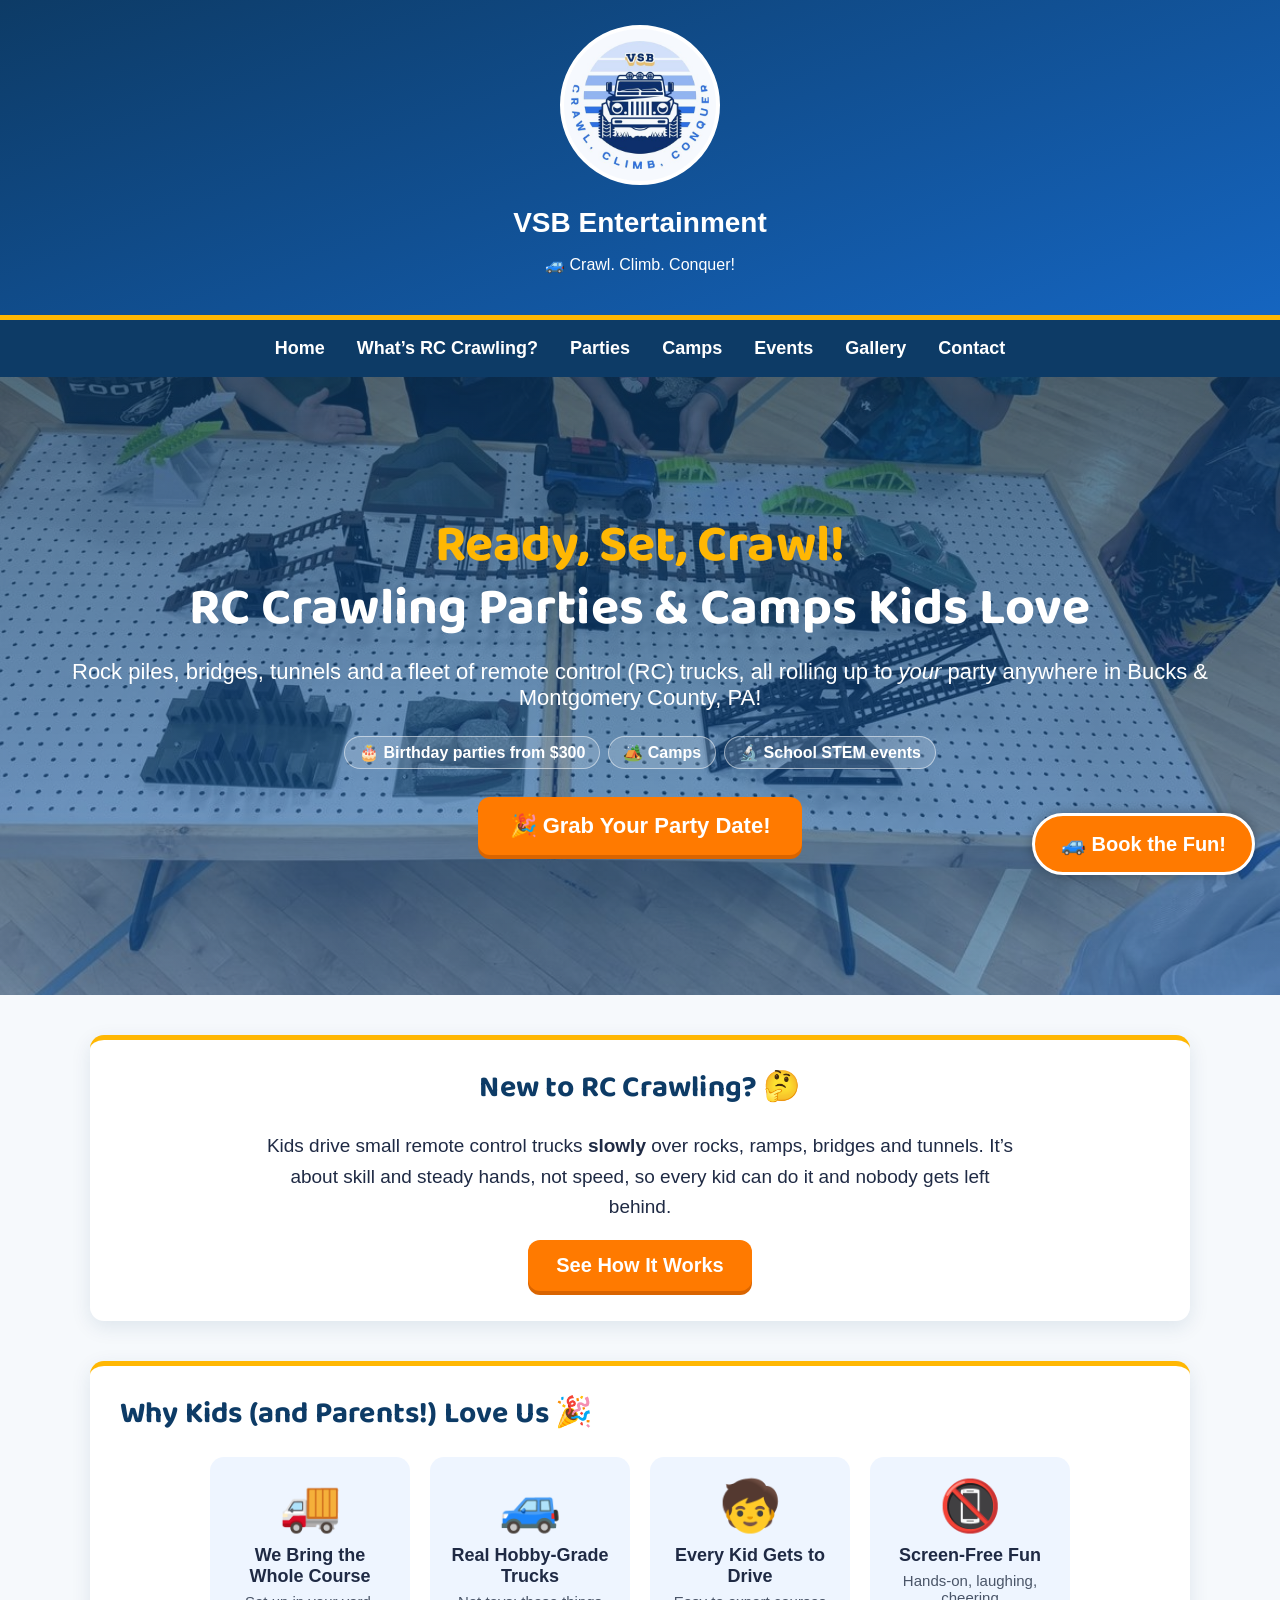
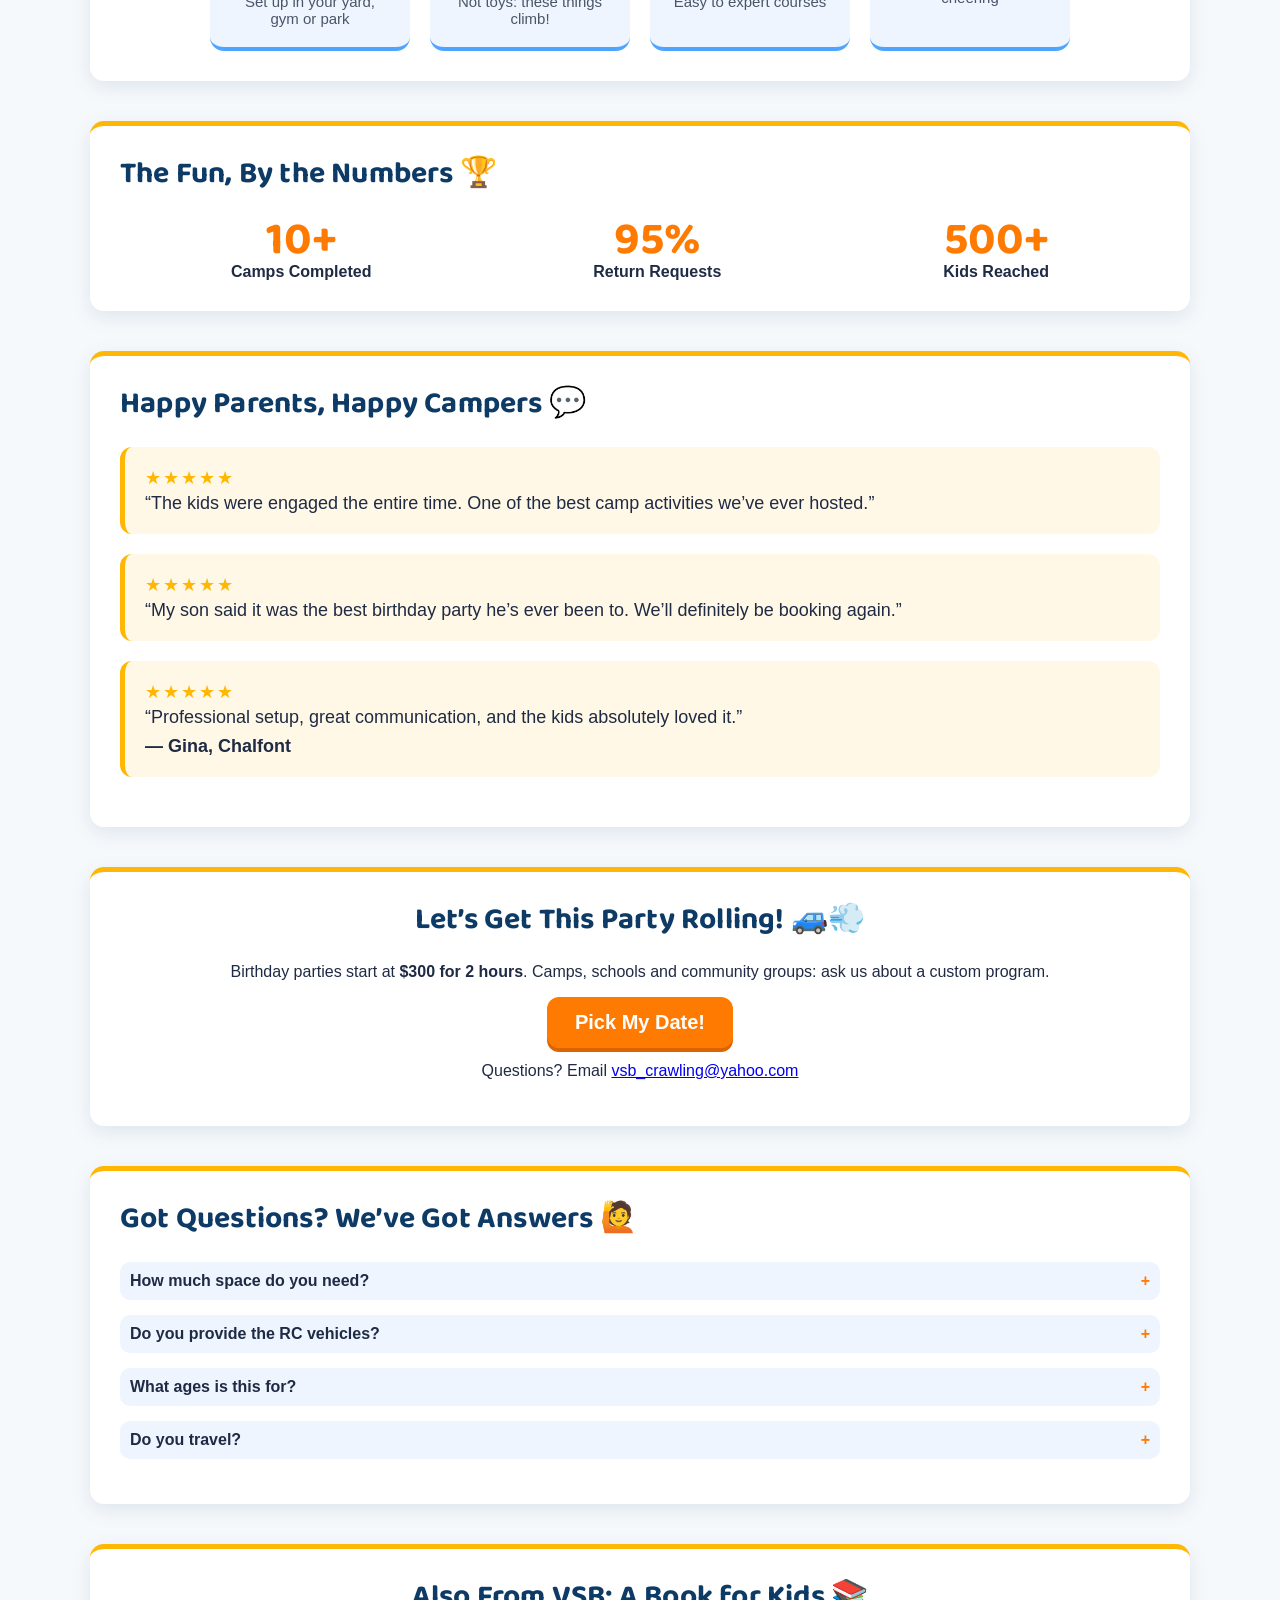
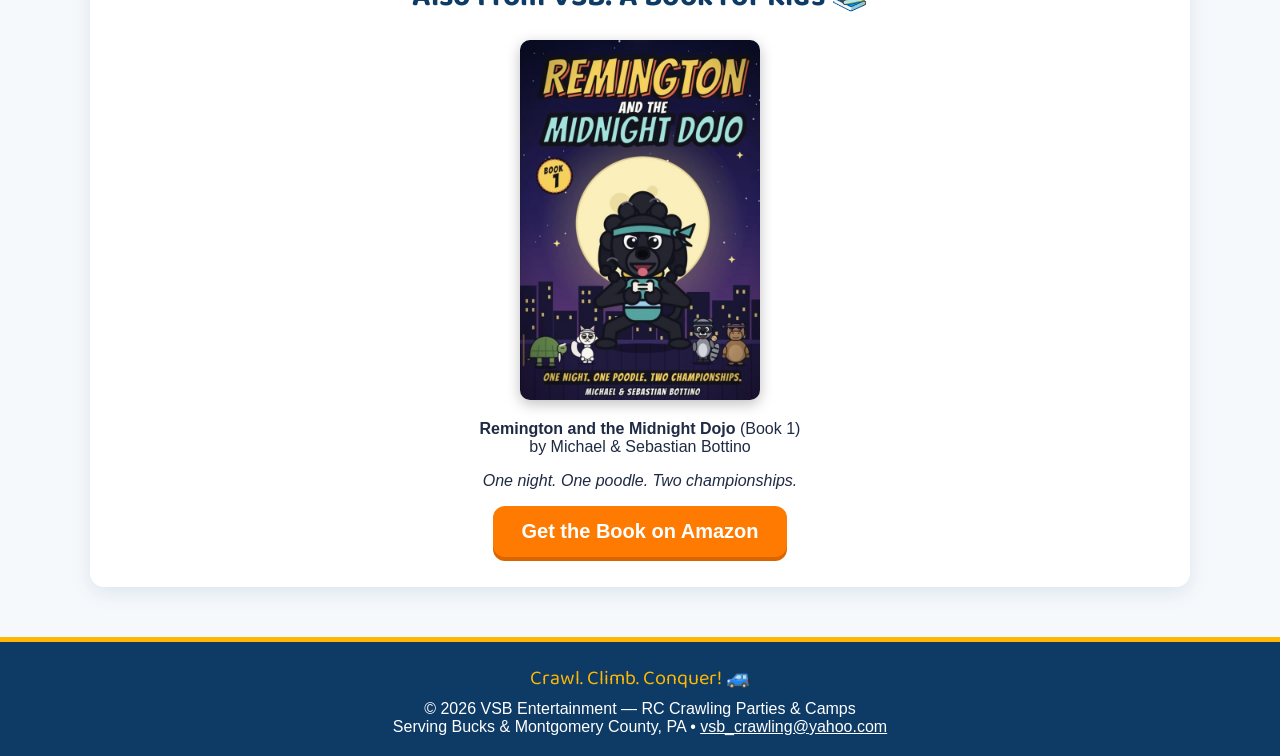
==== index.html @ df5d5953 "Add a "What is RC crawling?" page for parents New explainer page linked from every page's menu and f" ====
<!DOCTYPE html>
<html lang="en">
<head>
  <meta charset="UTF-8" />
  <meta name="viewport" content="width=device-width, initial-scale=1.0" />
  <title>RC Crawling Birthday Parties & Camps in Bucks County, PA | VSB Entertainment</title>
  <meta name="description" content="Mobile remote control (RC) crawling birthday parties, summer camp programs and school STEM events in Bucks & Montgomery County, PA. We bring the trucks and obstacle courses. Parties from $300." />
  <link rel="canonical" href="https://vsbcrawling.github.io/" />
  <link rel="icon" href="logo-192.png" />
  <meta property="og:type" content="website" />
  <meta property="og:site_name" content="VSB Entertainment" />
  <meta property="og:title" content="RC Crawling Birthday Parties & Camps in Bucks County, PA | VSB Entertainment" />
  <meta property="og:description" content="Mobile remote control (RC) crawling birthday parties, summer camp programs and school STEM events in Bucks & Montgomery County, PA. We bring the trucks and obstacle courses. Parties from $300." />
  <meta property="og:url" content="https://vsbcrawling.github.io/" />
  <meta property="og:image" content="https://vsbcrawling.github.io/og-image.jpg" />
  <meta name="twitter:card" content="summary_large_image" />

  <style>
    :root {
      --dark-blue: #0a2a43;
      --mid-blue: #0f4c75;
      --light-blue: #3282b8;
      --sand: #d9c29c;
      --white: #f5f5f5;
      --grit: #222;
    }

    body {
      margin: 0;
      font-family: Arial, sans-serif;
      background: var(--white);
      color: var(--grit);
      scroll-behavior: smooth;
    }

    header {
      text-align: center;
      padding: 25px;
      background: var(--dark-blue);
      color: white;
      border-bottom: 6px solid var(--light-blue);
      animation: fadeIn 1.2s ease;
    }

    header img {
      width: 200px;
      margin-bottom: 10px;
    }

    nav {
      background: var(--mid-blue);
      padding: 12px;
      text-align: center;
      border-bottom: 4px solid var(--sand);
    }

    nav a {
      color: white;
      margin: 0 18px;
      text-decoration: none;
      font-weight: bold;
      font-size: 18px;
      transition: 0.3s;
    }

    nav a:hover {
      color: var(--sand);
    }

    /* HERO */
    .hero {
      background: linear-gradient(rgba(10,42,67,0.78), rgba(10,42,67,0.78)), url("og-image.jpg") center / cover no-repeat, #0a2a43;
      padding: 140px 20px;
      text-align: center;
      color: white;
      animation: fadeInUp 1.2s ease;
    }

    .hero h1 {
      font-size: 48px;
      margin-bottom: 10px;
    }

    .hero p {
      font-size: 22px;
      margin-bottom: 25px;
    }

    .hero a {
      background: var(--light-blue);
      padding: 16px 32px;
      color: white;
      font-size: 22px;
      font-weight: bold;
      border-radius: 10px;
      text-decoration: none;
      border: 3px solid var(--mid-blue);
      transition: 0.2s;
    }

    .hero a:hover {
      background: var(--mid-blue);
      transform: scale(1.05);
    }

    /* SECTION */
    .section {
      max-width: 1100px;
      margin: 40px auto;
      background: white;
      padding: 30px;
      border-radius: 8px;
      box-shadow: 0 0 10px rgba(0,0,0,0.15);
      border-left: 6px solid var(--light-blue);
      animation: fadeIn 1s ease;
    }

    .section h2 {
      margin-top: 0;
      color: var(--mid-blue);
    }

    /* ICON FEATURES */
    .features {
      display: flex;
      gap: 20px;
      flex-wrap: wrap;
      justify-content: center;
      text-align: center;
    }

    .feature-box {
      width: 200px;
      padding: 20px;
      background: #f0f8ff;
      border-radius: 10px;
      border: 2px solid var(--light-blue);
      animation: fadeInUp 1s ease;
      font-size: 18px;
    }

    .feature-box span {
      font-size: 50px;
      display: block;
      margin-bottom: 10px;
    }

    /* STATS */
    .stats {
      display: flex;
      justify-content: space-around;
      text-align: center;
      margin-top: 20px;
    }

    .stat {
      font-size: 32px;
      font-weight: bold;
      color: var(--mid-blue);
    }

    .stat-label {
      font-size: 16px;
      color: var(--grit);
    }

    /* TESTIMONIALS */
    .testimonial {
      background: #f0f8ff;
      padding: 20px;
      border-radius: 10px;
      margin-bottom: 20px;
      border-left: 5px solid var(--mid-blue);
      animation: fadeIn 1s ease;
    }

    /* FAQ */
    .faq-item {
      margin-bottom: 15px;
    }

    .faq-question {
      font-weight: bold;
      cursor: pointer;
      padding: 10px;
      background: #e8f4ff;
      border-radius: 6px;
    }

    .faq-answer {
      display: none;
      padding: 10px;
      border-left: 4px solid var(--mid-blue);
      margin-top: 5px;
      background: #f9f9f9;
    }

    /* FLOATING BUTTON */
    .floating-book {
      position: fixed;
      bottom: 25px;
      right: 25px;
      background: var(--light-blue);
      color: white;
      padding: 16px 26px;
      font-size: 20px;
      font-weight: bold;
      border-radius: 50px;
      text-decoration: none;
      box-shadow: 0 0 12px rgba(0,0,0,0.3);
      border: 3px solid var(--mid-blue);
      transition: transform 0.2s, background 0.2s;
      z-index: 9999;
    }

    .floating-book:hover {
      background: var(--mid-blue);
      transform: scale(1.08);
    }

    footer {
      background: var(--dark-blue);
      color: white;
      text-align: center;
      padding: 20px;
      margin-top: 50px;
      border-top: 4px solid var(--light-blue);
    }

    /* ANIMATIONS */
    @keyframes fadeIn {
      from { opacity: 0; }
      to { opacity: 1; }
    }

    @keyframes fadeInUp {
      from { opacity: 0; transform: translateY(30px); }
      to { opacity: 1; transform: translateY(0); }
    }

    /* Mobile + shared fixes */
    *, *::before, *::after { box-sizing: border-box; }
    img { max-width: 100%; height: auto; }
    .cta-btn {
      display: inline-block; background: #ff9900; color: #fff; padding: 14px 28px;
      font-size: 20px; font-weight: bold; border-radius: 10px; text-decoration: none;
    }
    .cta-btn:hover { background: #e68a00; }
    @media (max-width: 600px) {
      header { padding: 14px 12px; }
      header img { width: 110px !important; height: auto; margin-bottom: 4px; }
      header h1 { font-size: 26px; margin: 6px 0; }
      nav { padding: 8px 4px; display: flex; flex-wrap: wrap; justify-content: center; }
      nav a { margin: 4px 10px; font-size: 16px; }
      .hero { padding: 48px 16px !important; }
      .hero h1 { font-size: 32px !important; }
      .hero p { font-size: 18px !important; }
      .section { margin: 20px 12px !important; padding: 20px 16px !important; }
      .stats { flex-wrap: wrap; gap: 16px; }
      .floating-book { bottom: 14px !important; right: 14px !important; padding: 12px 18px !important; font-size: 17px !important; }
      .calendar td { height: 52px !important; padding: 4px !important; font-size: 14px !important; }
      .calendar th { padding: 6px 2px !important; font-size: 13px !important; }
      .banner-cta { font-size: 17px !important; padding: 14px 12px !important; }
      .vsb-announcement { margin: 20px 12px !important; padding: 20px 14px !important; }
      .vsb-announcement h2 { font-size: 1.5rem !important; }
      .vsb-announcement p { font-size: 1.05rem !important; }
      .booking-container { margin: 12px !important; padding: 18px !important; }
    }
    @media (prefers-reduced-motion: reduce) {
      * { animation: none !important; transition: none !important; }
    }
  </style>
  <link rel="preconnect" href="https://fonts.googleapis.com" />
  <link rel="preconnect" href="https://fonts.gstatic.com" crossorigin />
  <link rel="stylesheet" href="https://fonts.googleapis.com/css2?family=Baloo+2:wght@700;800&display=swap" />
  <link rel="stylesheet" href="fun.css" />
</head>

<body>

<header>
  <img src="logo.jpg" width="200" height="185" alt="VSB Entertainment Logo">
  <p style="font-size:28px;font-weight:bold;margin:8px 0;">VSB Entertainment</p>
  <p>🚙 Crawl. Climb. Conquer!</p>
</header>

<nav>
  <a href="index.html">Home</a>
  <a href="what-is-rc-crawling.html">What’s RC Crawling?</a>
  <a href="parties.html">Parties</a>
  <a href="camps.html">Camps</a>
  <a href="events.html">Events</a>
  <a href="gallery.html">Gallery</a>
  <a href="contact.html">Contact</a>
</nav>

<!-- HERO -->
<div class="hero">
  <h1><span class="pop">Ready, Set, Crawl!</span><br>RC Crawling Parties &amp; Camps Kids Love</h1>
  <p>Rock piles, bridges, tunnels and a fleet of remote control (RC) trucks, all rolling up to <em>your</em> party anywhere in Bucks &amp; Montgomery County, PA!</p>
  <ul class="tags">
    <li>🎂 Birthday parties from $300</li>
    <li>🏕️ Camps</li>
    <li>🔬 School STEM events</li>
  </ul>
  <a href="booking.html">🎉 Grab Your Party Date!</a>
</div>

<!-- NEW TO RC CRAWLING -->
<div class="section" style="text-align:center;">
  <h2>New to RC Crawling? 🤔</h2>
  <p style="font-size:19px;line-height:1.6;max-width:760px;margin:0 auto 18px;">
    Kids drive small remote control trucks <strong>slowly</strong> over rocks, ramps, bridges and tunnels.
    It’s about skill and steady hands, not speed, so every kid can do it and nobody gets left behind.
  </p>
  <a class="cta-btn" href="what-is-rc-crawling.html">See How It Works</a>
</div>

<!-- FEATURES -->
<div class="section">
  <h2>Why Kids (and Parents!) Love Us 🎉</h2>

  <div class="features">
    <div class="feature-box">
      <span>🚚</span>
      We Bring the Whole Course
      <small>Set up in your yard, gym or park</small>
    </div>
    <div class="feature-box">
      <span>🚙</span>
      Real Hobby-Grade Trucks
      <small>Not toys: these things climb!</small>
    </div>
    <div class="feature-box">
      <span>🧒</span>
      Every Kid Gets to Drive
      <small>Easy to expert courses</small>
    </div>
    <div class="feature-box">
      <span>📵</span>
      Screen-Free Fun
      <small>Hands-on, laughing, cheering</small>
    </div>
  </div>
</div>

<!-- STATS -->
<div class="section">
  <h2>The Fun, By the Numbers 🏆</h2>

  <div class="stats">
    <div>
      <div class="stat">10+</div>
      <div class="stat-label">Camps Completed</div>
    </div>
    <div>
      <div class="stat">95%</div>
      <div class="stat-label">Return Requests</div>
    </div>
    <div>
      <div class="stat">500+</div>
      <div class="stat-label">Kids Reached</div>
    </div>
  </div>
</div>

<!-- TESTIMONIALS -->
<div class="section">
  <h2>Happy Parents, Happy Campers 💬</h2>

  <div class="testimonial">
    “The kids were engaged the entire time. One of the best camp activities we’ve ever hosted.”
  </div>

  <div class="testimonial">
    “My son said it was the best birthday party he’s ever been to. We’ll definitely be booking again.”
  </div>

  <div class="testimonial">
    “Professional setup, great communication, and the kids absolutely loved it.”
    <div style="margin-top:8px;font-weight:bold;">— Gina, Chalfont</div>
  </div>
</div>

<div class="section" style="text-align:center;">
  <h2>Let’s Get This Party Rolling! 🚙💨</h2>
  <p>Birthday parties start at <strong>$300 for 2 hours</strong>. Camps, schools and community groups: ask us about a custom program.</p>
  <a class="cta-btn" href="booking.html">Pick My Date!</a>
  <p style="margin-top:14px;">Questions? Email <a href="mailto:vsb_crawling@yahoo.com">vsb_crawling@yahoo.com</a></p>
</div>

<!-- FAQ -->
<div class="section">
  <h2>Got Questions? We’ve Got Answers 🙋</h2>

  <div class="faq-item">
    <div class="faq-question">How much space do you need?</div>
    <div class="faq-answer">A driveway, gym, field, or open indoor space works great.</div>
  </div>

  <div class="faq-item">
    <div class="faq-question">Do you provide the RC vehicles?</div>
    <div class="faq-answer">Yes — we bring multiple high-quality RC crawlers for all skill levels.</div>
  </div>

  <div class="faq-item">
    <div class="faq-question">What ages is this for?</div>
    <div class="faq-answer">Most events are perfect for ages 6–14, but all ages can enjoy.</div>
  </div>

  <div class="faq-item">
    <div class="faq-question">Do you travel?</div>
    <div class="faq-answer">Yes — we serve Bucks & Montgomery County and surrounding areas.</div>
  </div>
</div>

<!-- BOOK -->
<div class="section" style="text-align:center;">
  <h2>Also From VSB: A Book for Kids 📚</h2>
  <a href="https://a.co/d/0ehJCFwD" target="_blank" rel="noopener">
    <img src="remington-book-cover.jpg" alt="Cover of Remington and the Midnight Dojo, Book 1, by Michael and Sebastian Bottino" width="600" height="900" loading="lazy" style="width:100%;max-width:240px;height:auto;border-radius:10px;box-shadow:0 4px 14px rgba(0,0,0,0.25);">
  </a>
  <p><strong>Remington and the Midnight Dojo</strong> (Book 1)<br>
  by Michael &amp; Sebastian Bottino</p>
  <p><em>One night. One poodle. Two championships.</em></p>
  <a class="cta-btn" href="https://a.co/d/0ehJCFwD" target="_blank" rel="noopener">Get the Book on Amazon</a>
</div>

<!-- FLOATING BUTTON -->
<a class="floating-book" href="booking.html">🚙 Book the Fun!</a>

<footer>
  <span class="tagline">Crawl. Climb. Conquer! 🚙</span>
  © 2026 VSB Entertainment — RC Crawling Parties &amp; Camps<br>
  Serving Bucks &amp; Montgomery County, PA • <a href="mailto:vsb_crawling@yahoo.com" style="color:white;">vsb_crawling@yahoo.com</a>
</footer>

<script>
  // FAQ toggle
  document.querySelectorAll('.faq-question').forEach(q => {
    q.addEventListener('click', () => {
      const answer = q.nextElementSibling;
      answer.style.display = answer.style.display === 'block' ? 'none' : 'block';
    });
  });
</script>
<script type="application/ld+json">
{
  "@context": "https://schema.org",
  "@type": "LocalBusiness",
  "name": "VSB Entertainment",
  "alternateName": "VSB RC Crawling",
  "description": "Mobile RC crawling birthday parties, summer camp programs, and school STEM events.",
  "url": "https://vsbcrawling.github.io/",
  "logo": "https://vsbcrawling.github.io/logo.jpg",
  "image": "https://vsbcrawling.github.io/og-image.jpg",
  "email": "vsb_crawling@yahoo.com",
  "priceRange": "$300+",
  "address": { "@type": "PostalAddress", "addressRegion": "PA", "addressCountry": "US" },
  "areaServed": [
    { "@type": "AdministrativeArea", "name": "Bucks County, PA" },
    { "@type": "AdministrativeArea", "name": "Montgomery County, PA" }
  ],
  "sameAs": ["https://www.facebook.com/profile.php?id=61555052742708"]
}
</script>

<script data-goatcounter="https://vsbcrawling.goatcounter.com/count" async src="//gc.zgo.at/count.js"></script>
</body>
</html>
---- fun.css ----
/* ============================================================
   VSB upbeat theme (toned-down)
   Keeps the logo's blues, adds warm orange/yellow accents.
   Loaded after each page's inline <style>, so it wins ties.
   Pure CSS, no images: keeps pages fast on phones.
   ============================================================ */

:root {
  --dark-blue: #0d3b66;    /* logo navy, slightly brighter */
  --mid-blue: #1565c0;     /* friendly mid blue */
  --light-blue: #4ea5ff;   /* sky accent */
  --sand: #ffb703;         /* warm yellow accent */
  --white: #f6f9fc;
  --grit: #1f2a44;

  --orange: #ff7a00;
  --orange-dark: #d96400;
  --sun: #ffb703;
  --fun-font: "Baloo 2", "Trebuchet MS", Arial, sans-serif;
}

h1, h2, h3 {
  font-family: var(--fun-font);
  line-height: 1.2;
  letter-spacing: .2px;
}

/* ---------- HEADER ---------- */
header {
  background: linear-gradient(160deg, #0d3b66 0%, #1565c0 100%) !important;
  border-bottom: 5px solid var(--sun) !important;
}
header img {
  /* Show the whole logo inside the white circle (the old "cover" crop
     clipped the "Crawl, Climb, Conquer" ring text). */
  box-sizing: border-box;
  border-radius: 50%;
  border: 4px solid #fff;
  background: #f6f9fe; /* matches the logo's own background */
  object-fit: contain;
  padding: 7px;
  aspect-ratio: 1 / 1;
  width: 160px !important;
  height: auto !important;
}

/* ---------- NAV ---------- */
nav {
  background: #0d3b66 !important;
  border-bottom: 0 !important;
  display: flex; flex-wrap: wrap; justify-content: center; gap: 4px;
}
nav a {
  margin: 0 !important;
  padding: 6px 14px;
  border-radius: 999px;
  transition: background .2s, color .2s !important;
}
nav a:hover, nav a:focus-visible {
  background: var(--sun);
  color: var(--grit) !important;
}

/* ---------- HERO ---------- */
.hero {
  background:
    linear-gradient(rgba(13,59,102,.70), rgba(21,101,192,.55)),
    url("og-image.jpg") center / cover no-repeat, #0d3b66 !important;
}
.hero h1 { font-size: 52px; line-height: 1.1; margin-top: 0; }
.hero .pop {
  display: inline-block;
  color: var(--sun);
  margin-bottom: 6px;
}
.hero .tags { display: flex; flex-wrap: wrap; gap: 8px; justify-content: center; margin: 0 0 28px; padding: 0; list-style: none; }
.hero .tags li {
  background: rgba(255,255,255,.15);
  border: 1px solid rgba(255,255,255,.5);
  color: #fff; font-weight: bold; font-size: 16px;
  padding: 6px 14px; border-radius: 999px;
}

/* ---------- BUTTONS: warm orange ---------- */
.hero a, .cta-btn, .submit-btn, .box a {
  display: inline-block;
  background: var(--orange) !important;
  color: #fff !important;
  border: 0 !important;
  border-radius: 12px !important;
  font-weight: bold;
  box-shadow: 0 4px 0 var(--orange-dark);
  transition: transform .15s, box-shadow .15s !important;
}
.hero a:hover, .cta-btn:hover, .submit-btn:hover, .box a:hover {
  background: var(--orange) !important;
  transform: translateY(-2px) !important;
  box-shadow: 0 6px 0 var(--orange-dark);
}
.floating-book {
  background: var(--orange) !important;
  border: 3px solid #fff !important;
}
.floating-book:hover { background: var(--orange-dark) !important; }

/* ---------- SECTIONS ---------- */
.section {
  border-left: 0 !important;
  border-top: 5px solid var(--sun);
  border-radius: 14px !important;
  box-shadow: 0 6px 20px rgba(13,59,102,.10) !important;
}
.section h2 { color: var(--dark-blue) !important; font-size: 30px; }
.section h3 { color: var(--mid-blue); }

body > h2 { font-family: var(--fun-font); color: var(--dark-blue) !important; }

/* ---------- FEATURE TILES ---------- */
.feature-box {
  background: #eef5ff !important;
  border: 0 !important;
  border-bottom: 4px solid var(--light-blue) !important;
  border-radius: 14px !important;
  font-weight: bold;
  transition: transform .2s;
}
.feature-box:hover { transform: translateY(-4px); }
.feature-box small { display: block; font-weight: normal; font-size: 15px; margin-top: 6px; color: #4a5568; }

/* ---------- STATS ---------- */
.stat { font-family: var(--fun-font); font-size: 46px !important; line-height: 1; color: var(--orange) !important; }
.stat-label { font-weight: bold; }

/* ---------- TESTIMONIALS ---------- */
.testimonial {
  border-left: 5px solid var(--sun) !important;
  border-radius: 12px !important;
  background: #fff8e6 !important;
  font-size: 18px;
}
.testimonial::before { content: "★★★★★"; display: block; color: var(--sun); font-size: 18px; margin-bottom: 4px; letter-spacing: 2px; }

/* ---------- FAQ ---------- */
.faq-question { background: #eef5ff !important; border-radius: 10px !important; }
.faq-question:hover { background: #dbeafe !important; }
.faq-question::after { content: "+"; float: right; color: var(--orange); font-weight: bold; }
.faq-answer { border-left-color: var(--sun) !important; }

/* ---------- PHOTOS ---------- */
.gallery-grid img, .camp-grid img { border-radius: 12px !important; }

/* ---------- EVENTS BANNERS ---------- */
.banner-cta { background: var(--mid-blue) !important; border-bottom: 0 !important; color: #fff; }
.banner-cta a { color: var(--sun) !important; font-weight: bold; }
.banner-cta + .banner-cta { background: #fff8e6 !important; color: var(--grit) !important; }
.banner-cta + .banner-cta a { color: var(--orange-dark) !important; }

/* ---------- FOOTER ---------- */
footer {
  background: #0d3b66 !important;
  border-top: 5px solid var(--sun) !important;
}
footer .tagline { font-family: var(--fun-font); font-size: 20px; display: block; margin-bottom: 6px; color: var(--sun); }

/* ---------- PHONES ---------- */
@media (max-width: 600px) {
  header img { width: 104px !important; padding: 5px; }
  header h1 { font-size: 28px !important; }
  nav { gap: 2px; padding: 8px 4px !important; }
  nav a { padding: 6px 7px; font-size: 15px !important; }
  .hero h1 { font-size: 34px !important; }
  .hero .tags li { font-size: 14px; }
  .section h2 { font-size: 25px; }
  .stat { font-size: 38px !important; }
  .feature-box { width: calc(50% - 10px) !important; padding: 14px 8px !important; font-size: 16px !important; }
  .feature-box span { font-size: 40px !important; }
}

@media (prefers-reduced-motion: reduce) {
  .feature-box:hover { transform: none !important; }
}
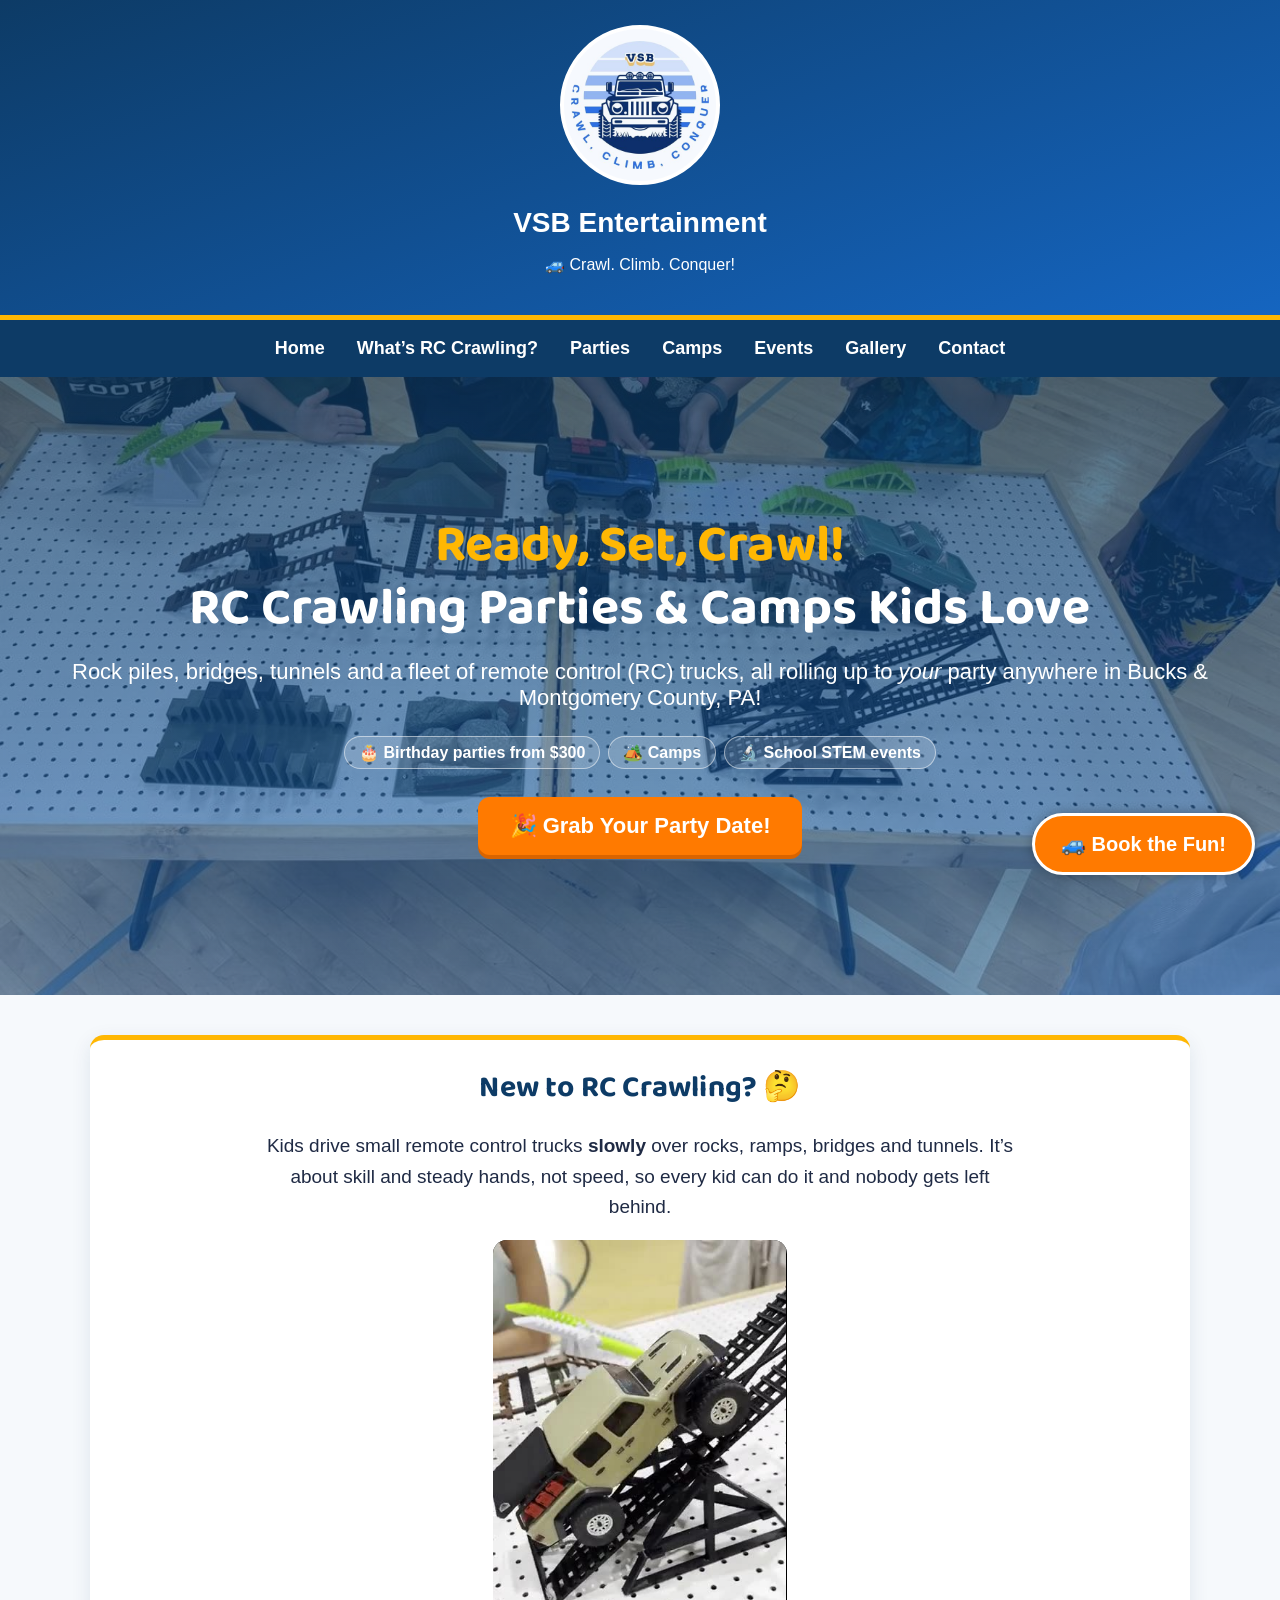
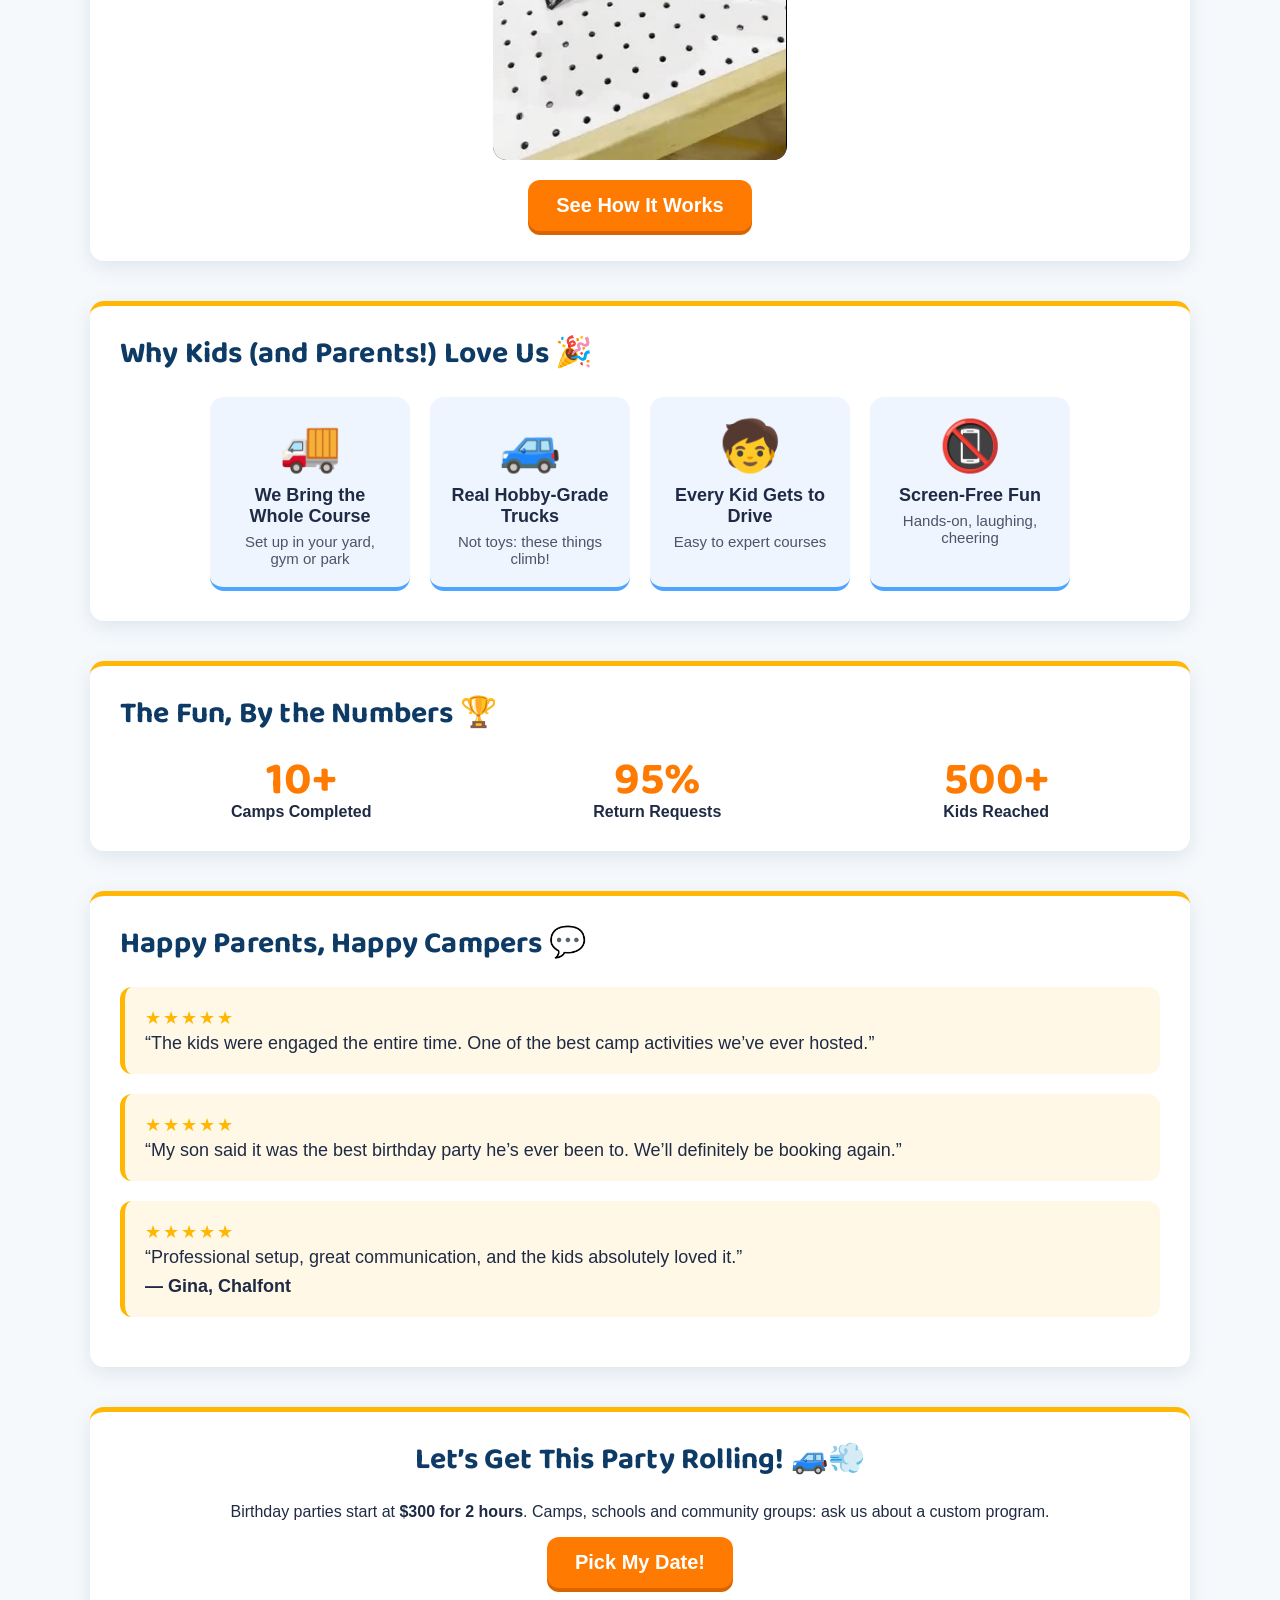
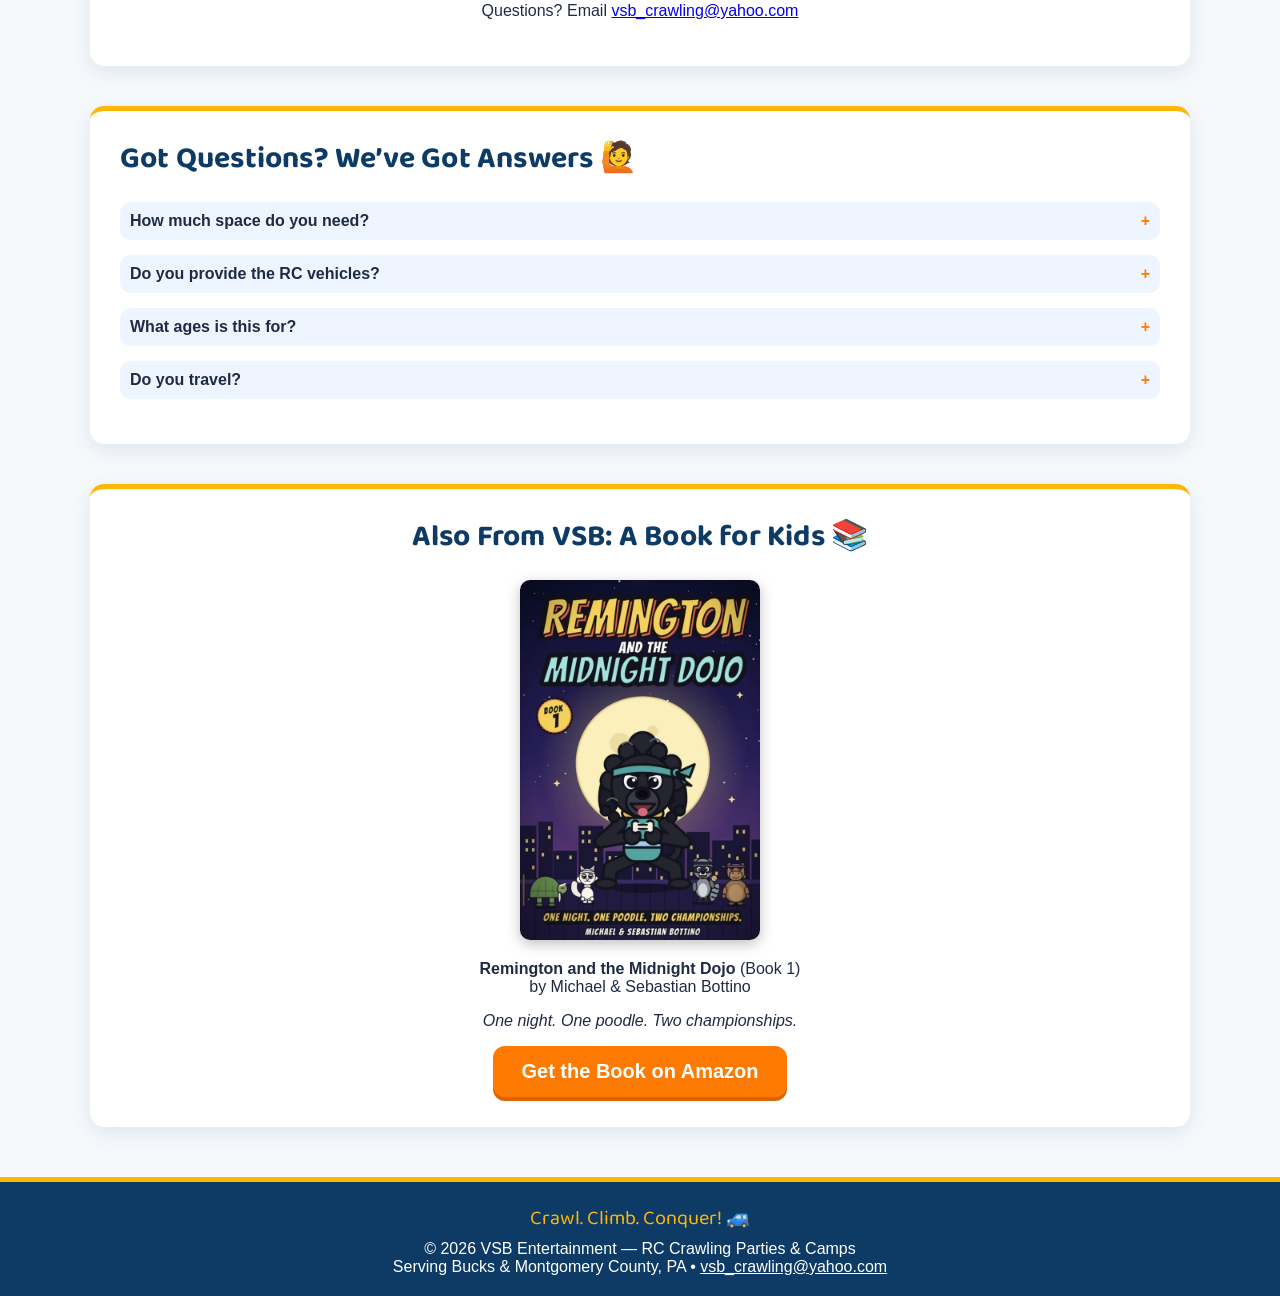
==== commit f66c82c0: "Packages: under-20 groups, timed challenge only; add Mike's event photos and videos with kids' faces" ====
--- a/index.html
+++ b/index.html
@@ -269,6 +269,7 @@
     @media (prefers-reduced-motion: reduce) {
       * { animation: none !important; transition: none !important; }
     }
+    .home-video { display: block; width: auto; max-width: 100%; max-height: 520px; margin: 0 auto 20px; border-radius: 14px; background: #000; }
   </style>
   <link rel="preconnect" href="https://fonts.googleapis.com" />
   <link rel="preconnect" href="https://fonts.gstatic.com" crossorigin />
@@ -313,6 +314,7 @@
     Kids drive small remote control trucks <strong>slowly</strong> over rocks, ramps, bridges and tunnels.
     It’s about skill and steady hands, not speed, so every kid can do it and nobody gets left behind.
   </p>
+  <video class="home-video" src="media/crawler-bridge.mp4" poster="media/crawler-bridge.jpg" autoplay muted loop playsinline preload="metadata" aria-label="RC crawler truck climbing a bridge obstacle"></video>
   <a class="cta-btn" href="what-is-rc-crawling.html">See How It Works</a>
 </div>
 
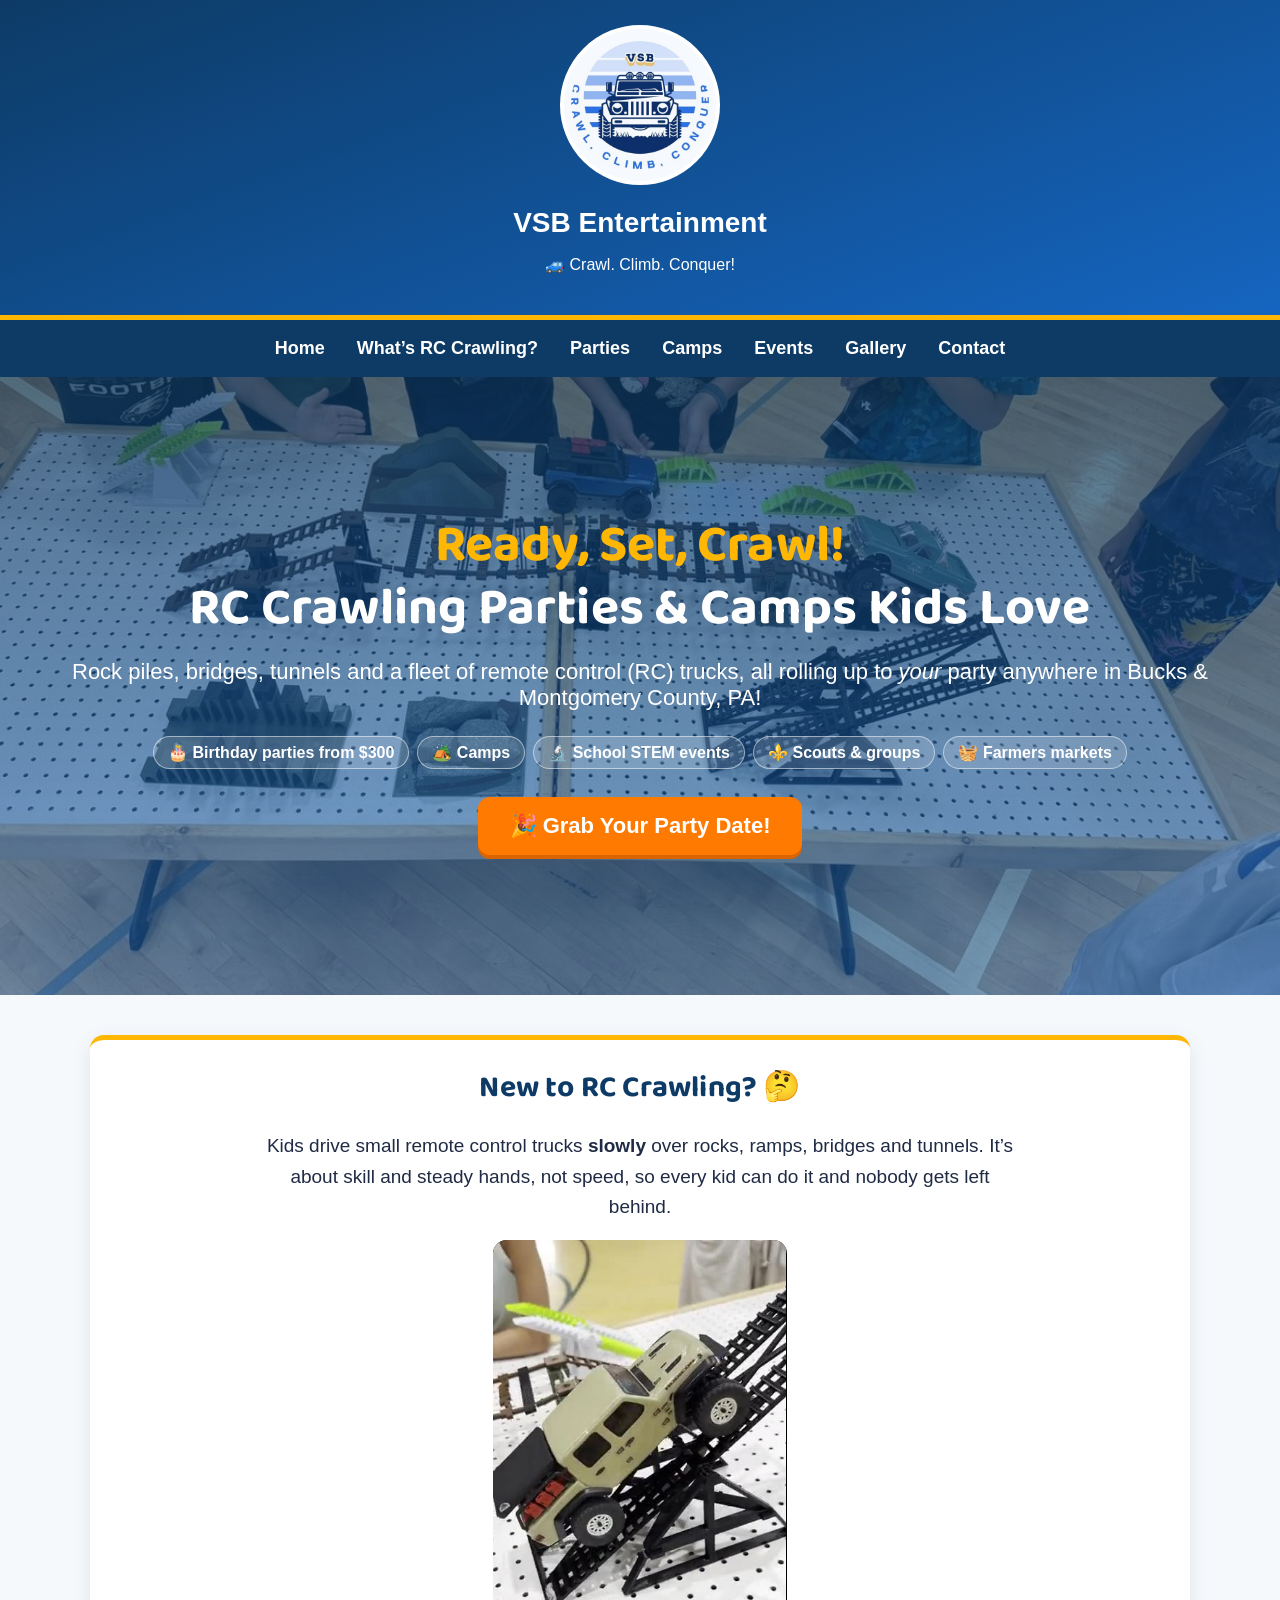
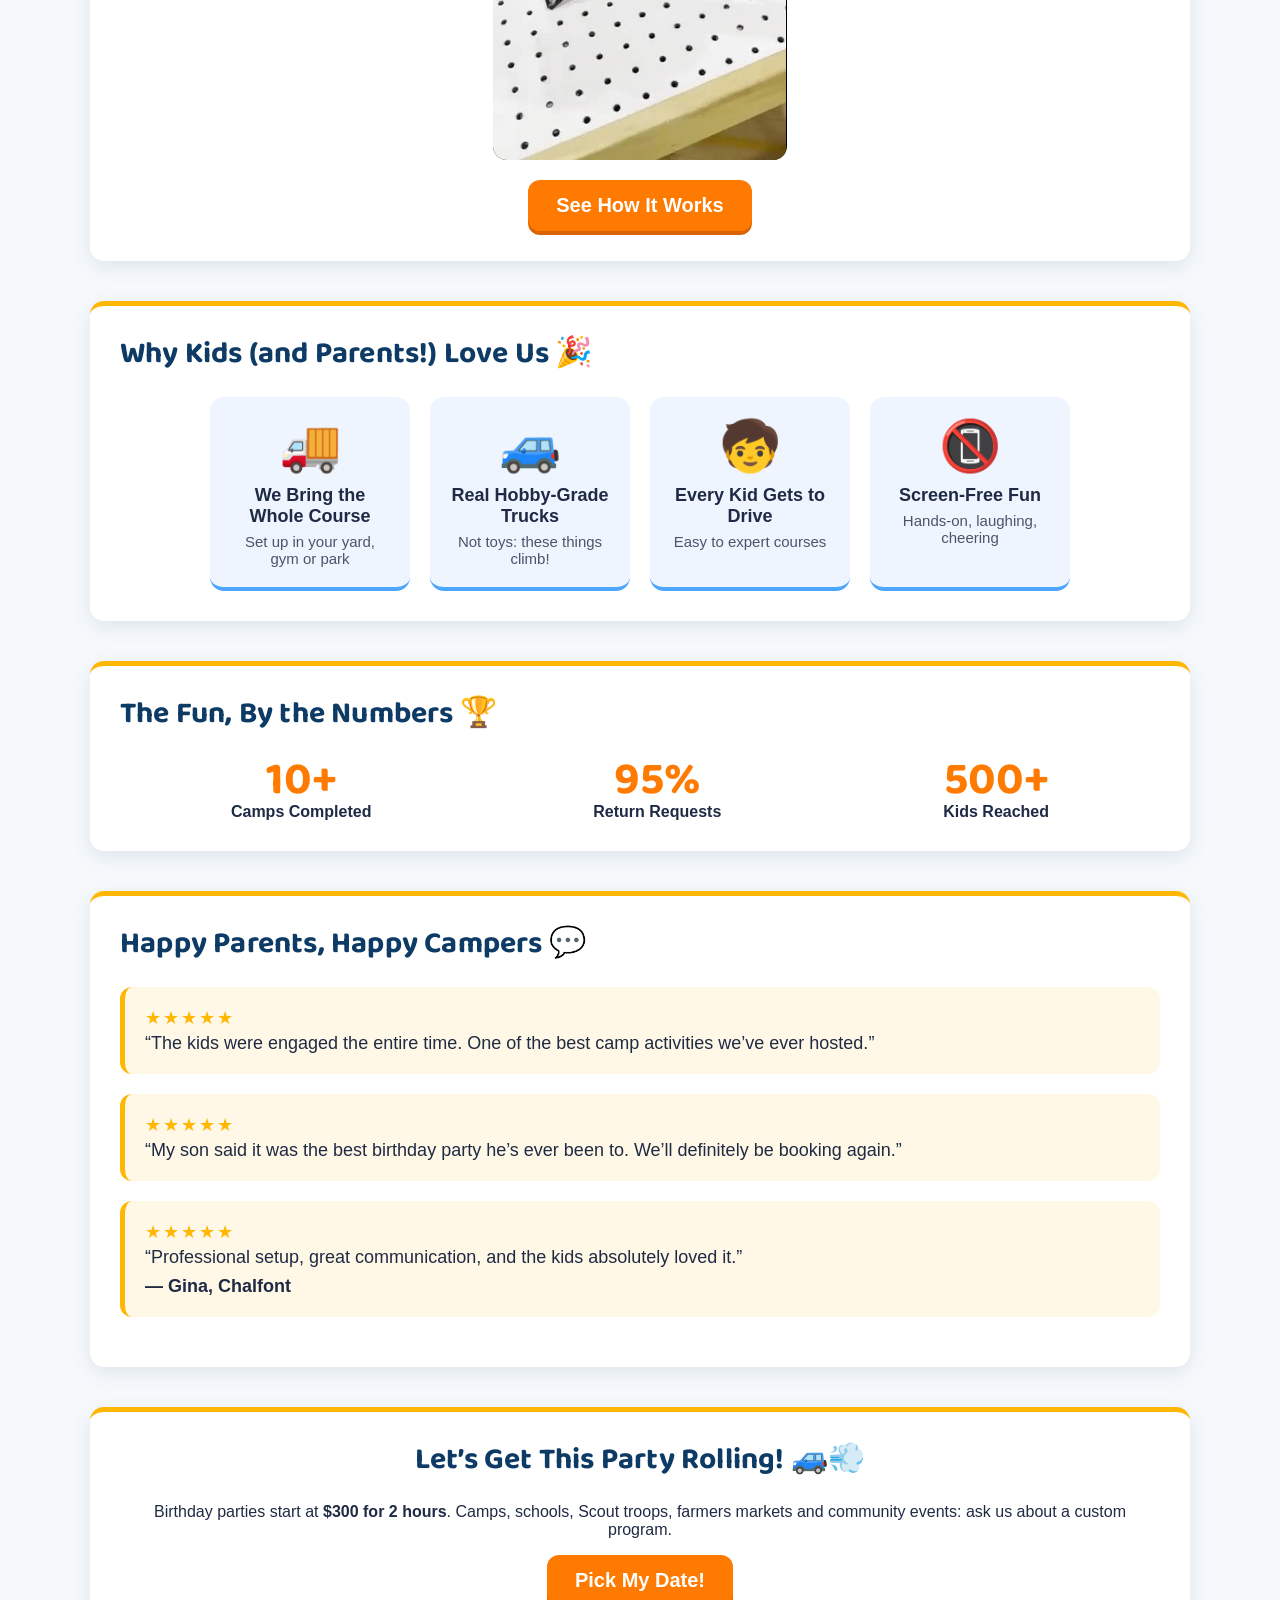
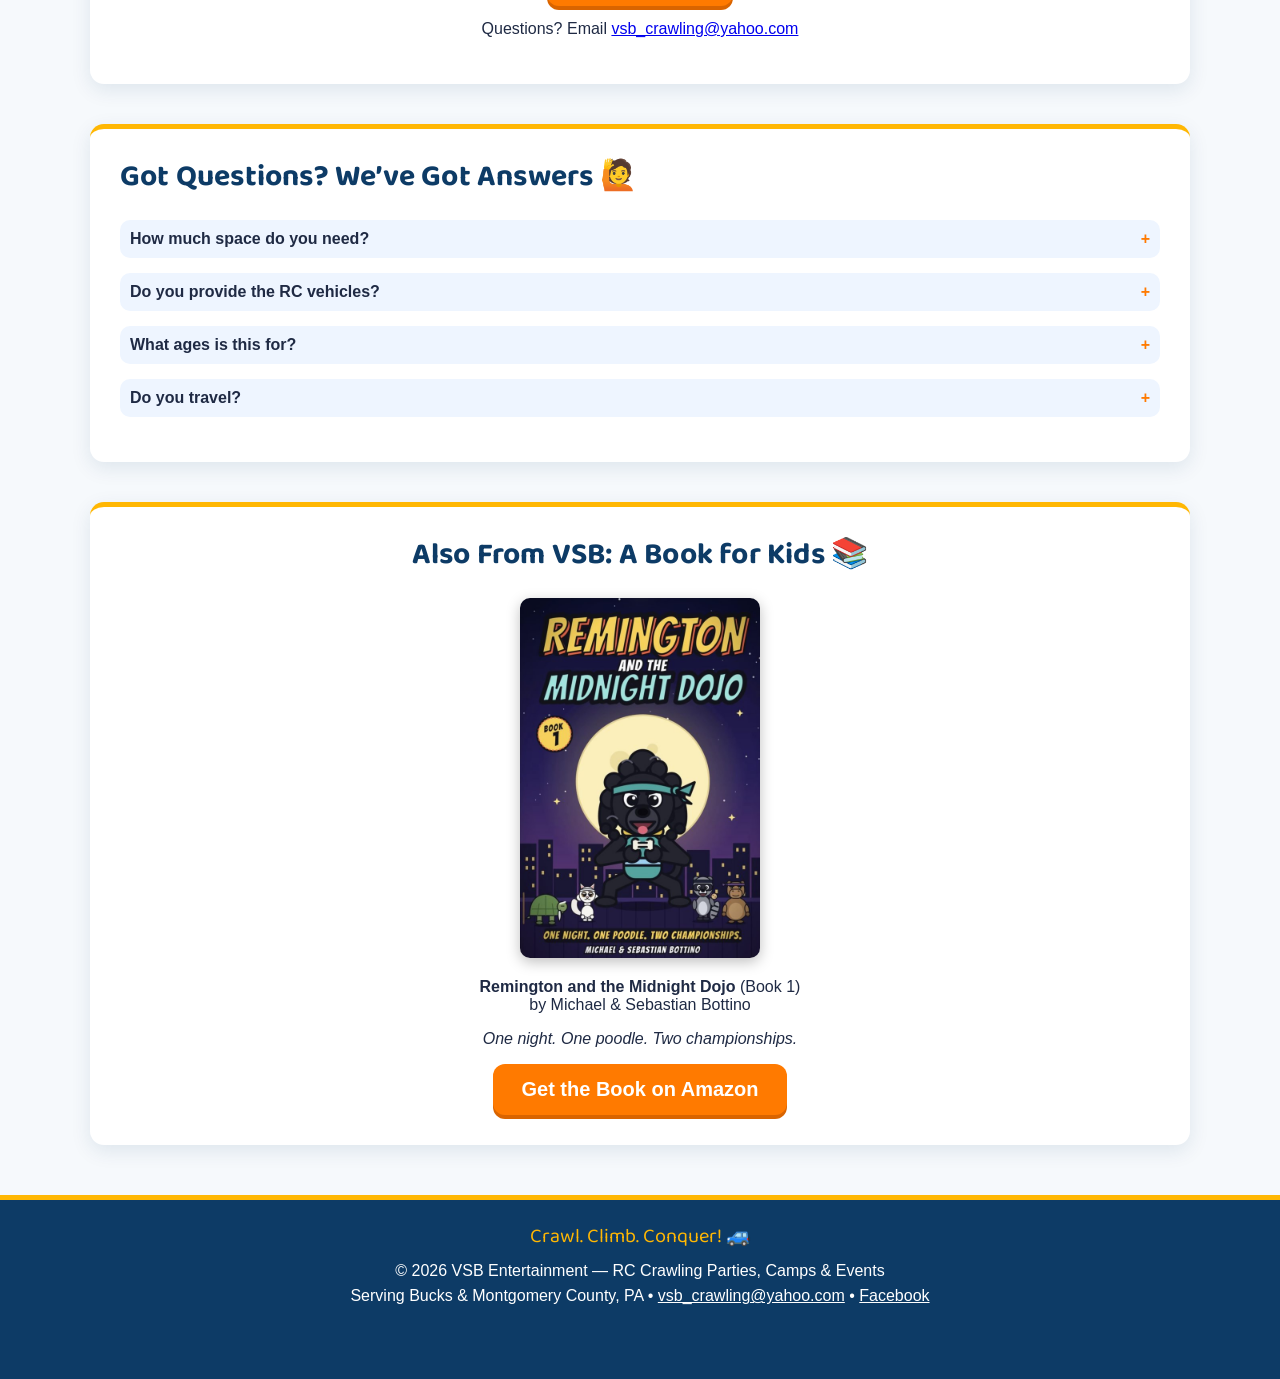
==== commit d7c10323: "Site review fixes: farmers markets, camp booking option, events list, parties layout, footers, phone" ====
--- a/index.html
+++ b/index.html
@@ -303,6 +303,8 @@
     <li>🎂 Birthday parties from $300</li>
     <li>🏕️ Camps</li>
     <li>🔬 School STEM events</li>
+    <li>⚜️ Scouts &amp; groups</li>
+    <li>🧺 Farmers markets</li>
   </ul>
   <a href="booking.html">🎉 Grab Your Party Date!</a>
 </div>
@@ -386,7 +388,7 @@
 
 <div class="section" style="text-align:center;">
   <h2>Let’s Get This Party Rolling! 🚙💨</h2>
-  <p>Birthday parties start at <strong>$300 for 2 hours</strong>. Camps, schools and community groups: ask us about a custom program.</p>
+  <p>Birthday parties start at <strong>$300 for 2 hours</strong>. Camps, schools, Scout troops, farmers markets and community events: ask us about a custom program.</p>
   <a class="cta-btn" href="booking.html">Pick My Date!</a>
   <p style="margin-top:14px;">Questions? Email <a href="mailto:vsb_crawling@yahoo.com">vsb_crawling@yahoo.com</a></p>
 </div>
@@ -430,11 +432,20 @@
 
 <!-- FLOATING BUTTON -->
 <a class="floating-book" href="booking.html">🚙 Book the Fun!</a>
+<script>
+  // Show the floating Book button only after the visitor scrolls past the top of the page (so it never covers the opening text)
+  (function () {
+    var b = document.querySelector(".floating-book");
+    if (!b) return;
+    function upd() { b.classList.toggle("fb-hide", window.scrollY < 250); }
+    upd(); window.addEventListener("scroll", upd, { passive: true });
+  })();
+</script>
 
 <footer>
   <span class="tagline">Crawl. Climb. Conquer! 🚙</span>
-  © 2026 VSB Entertainment — RC Crawling Parties &amp; Camps<br>
-  Serving Bucks &amp; Montgomery County, PA • <a href="mailto:vsb_crawling@yahoo.com" style="color:white;">vsb_crawling@yahoo.com</a>
+  © 2026 VSB Entertainment — RC Crawling Parties, Camps &amp; Events<br>
+  Serving Bucks &amp; Montgomery County, PA • <a href="mailto:vsb_crawling@yahoo.com" style="color:white;">vsb_crawling@yahoo.com</a> • <a href="https://www.facebook.com/share/1KHKme5Yqi/" target="_blank" rel="noopener" style="color:white;">Facebook</a>
 </footer>
 
 <script>
--- a/fun.css
+++ b/fun.css
@@ -102,6 +102,8 @@
   border: 3px solid #fff !important;
 }
 .floating-book:hover { background: var(--orange-dark) !important; }
+.floating-book { transition: opacity .25s, transform .25s; }
+.floating-book.fb-hide { opacity: 0; transform: translateY(20px); pointer-events: none; }
 
 /* ---------- SECTIONS ---------- */
 .section {
@@ -157,6 +159,7 @@
 
 /* ---------- FOOTER ---------- */
 footer {
+  color: #fff; text-align: center; padding: 20px 16px 70px; line-height: 1.6;
   background: #0d3b66 !important;
   border-top: 5px solid var(--sun) !important;
 }
@@ -174,6 +177,8 @@
   .stat { font-size: 38px !important; }
   .feature-box { width: calc(50% - 10px) !important; padding: 14px 8px !important; font-size: 16px !important; }
   .feature-box span { font-size: 40px !important; }
+  /* Smaller floating button so it doesn't cover words on phones */
+  body .floating-book { bottom: 10px !important; right: 10px !important; padding: 8px 14px !important; font-size: 15px !important; border-width: 2px !important; }
 }
 
 @media (prefers-reduced-motion: reduce) {
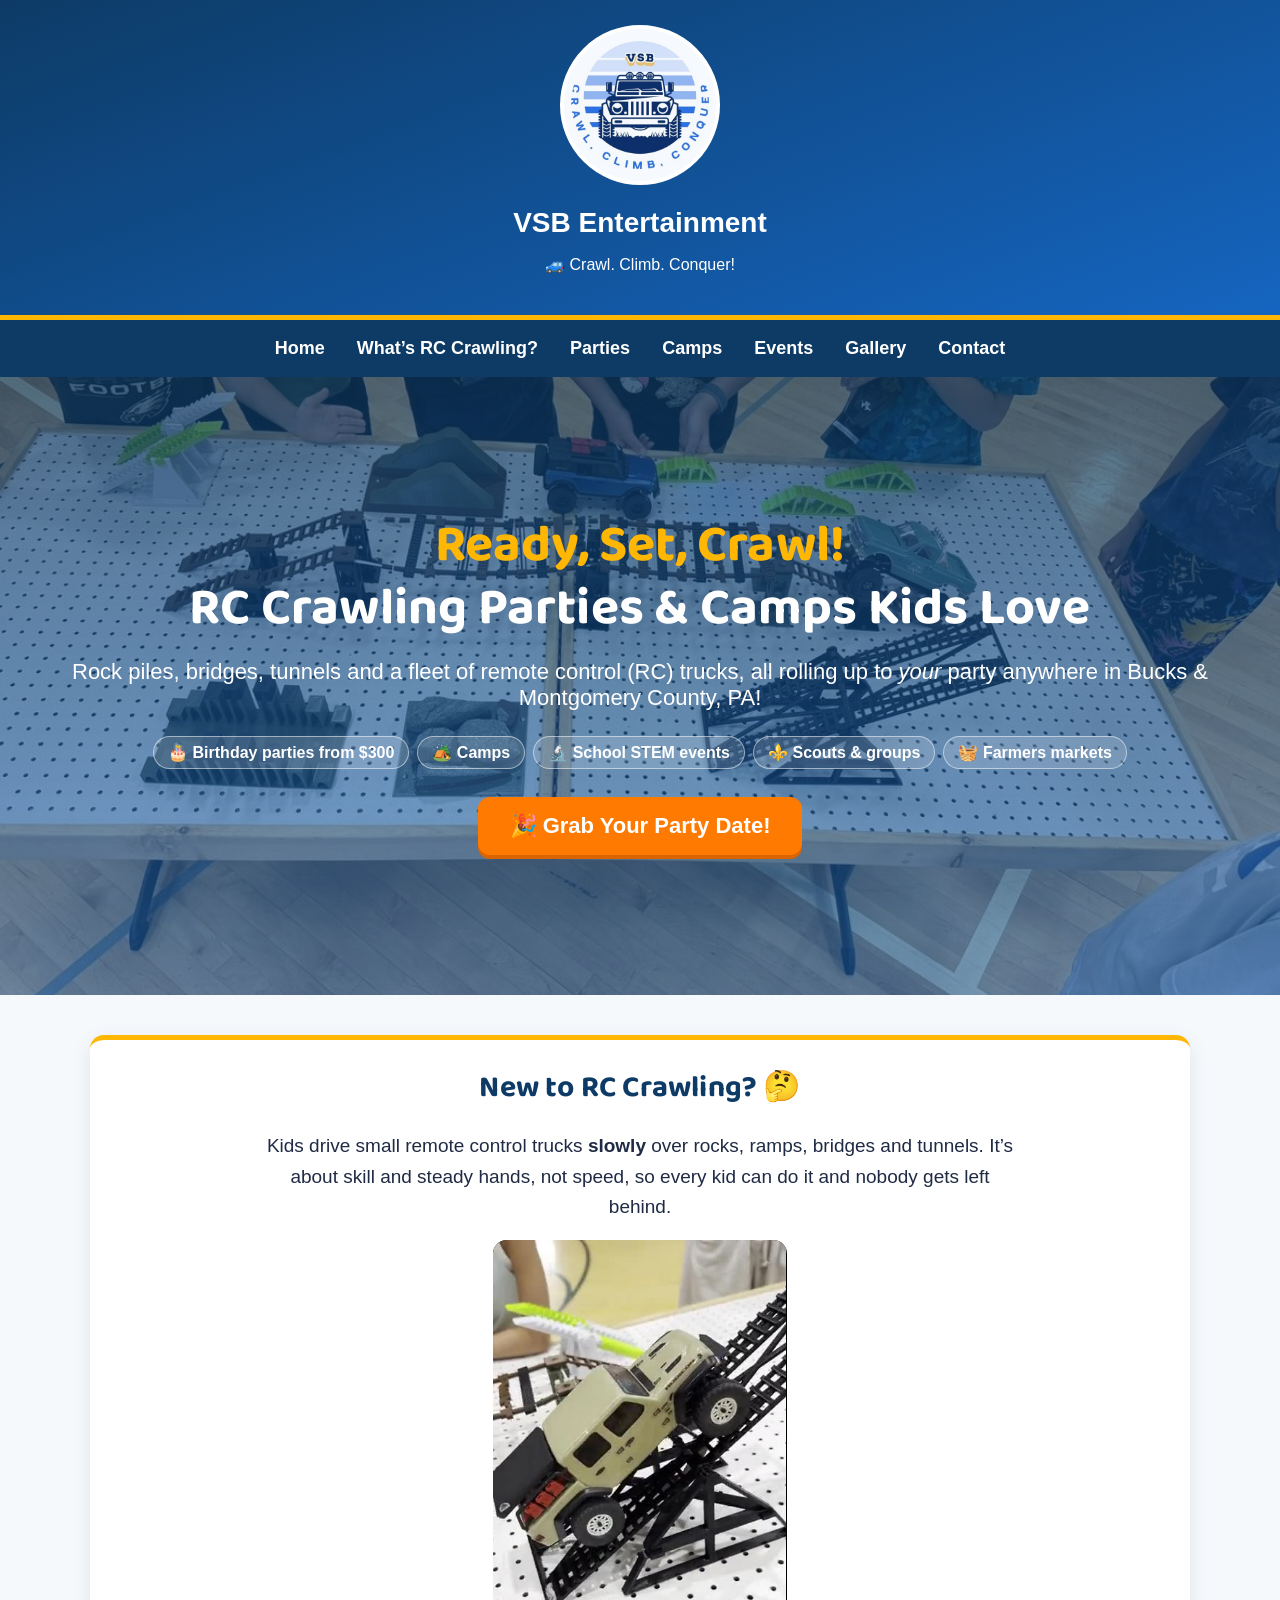
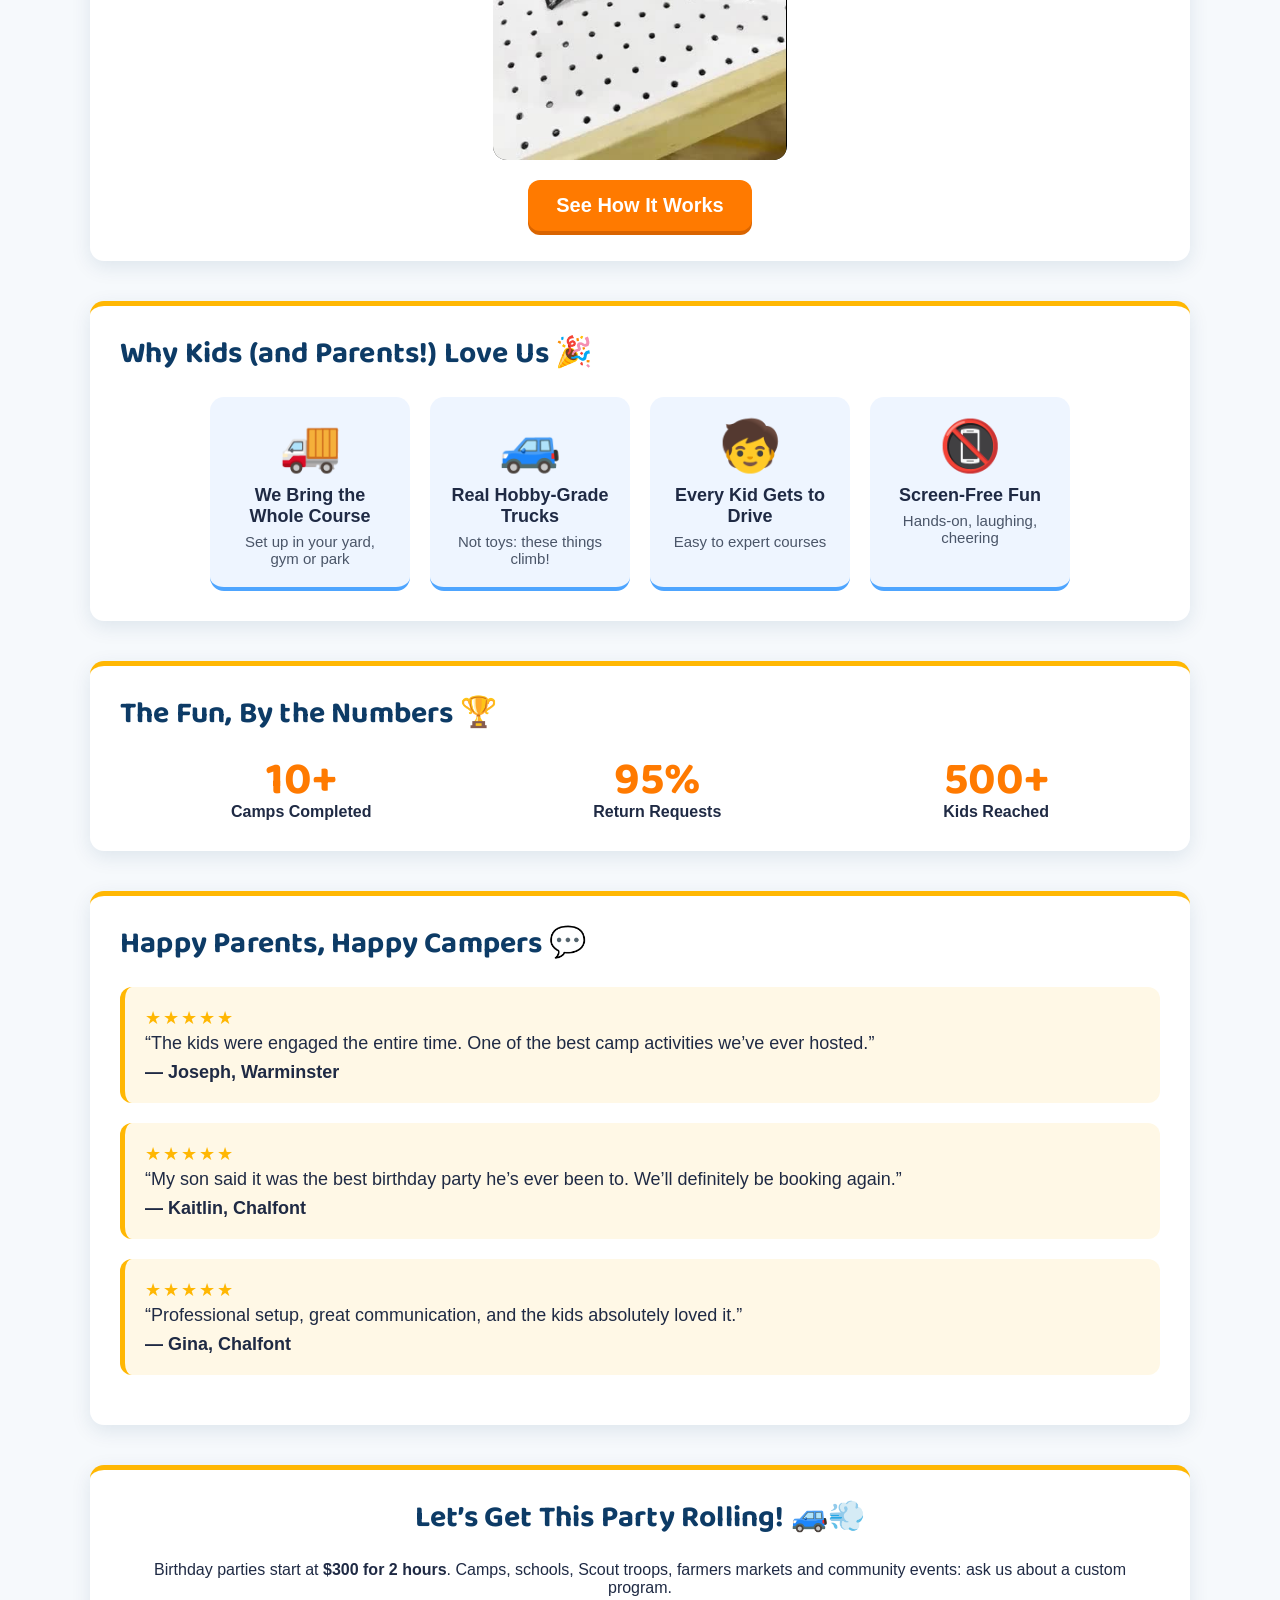
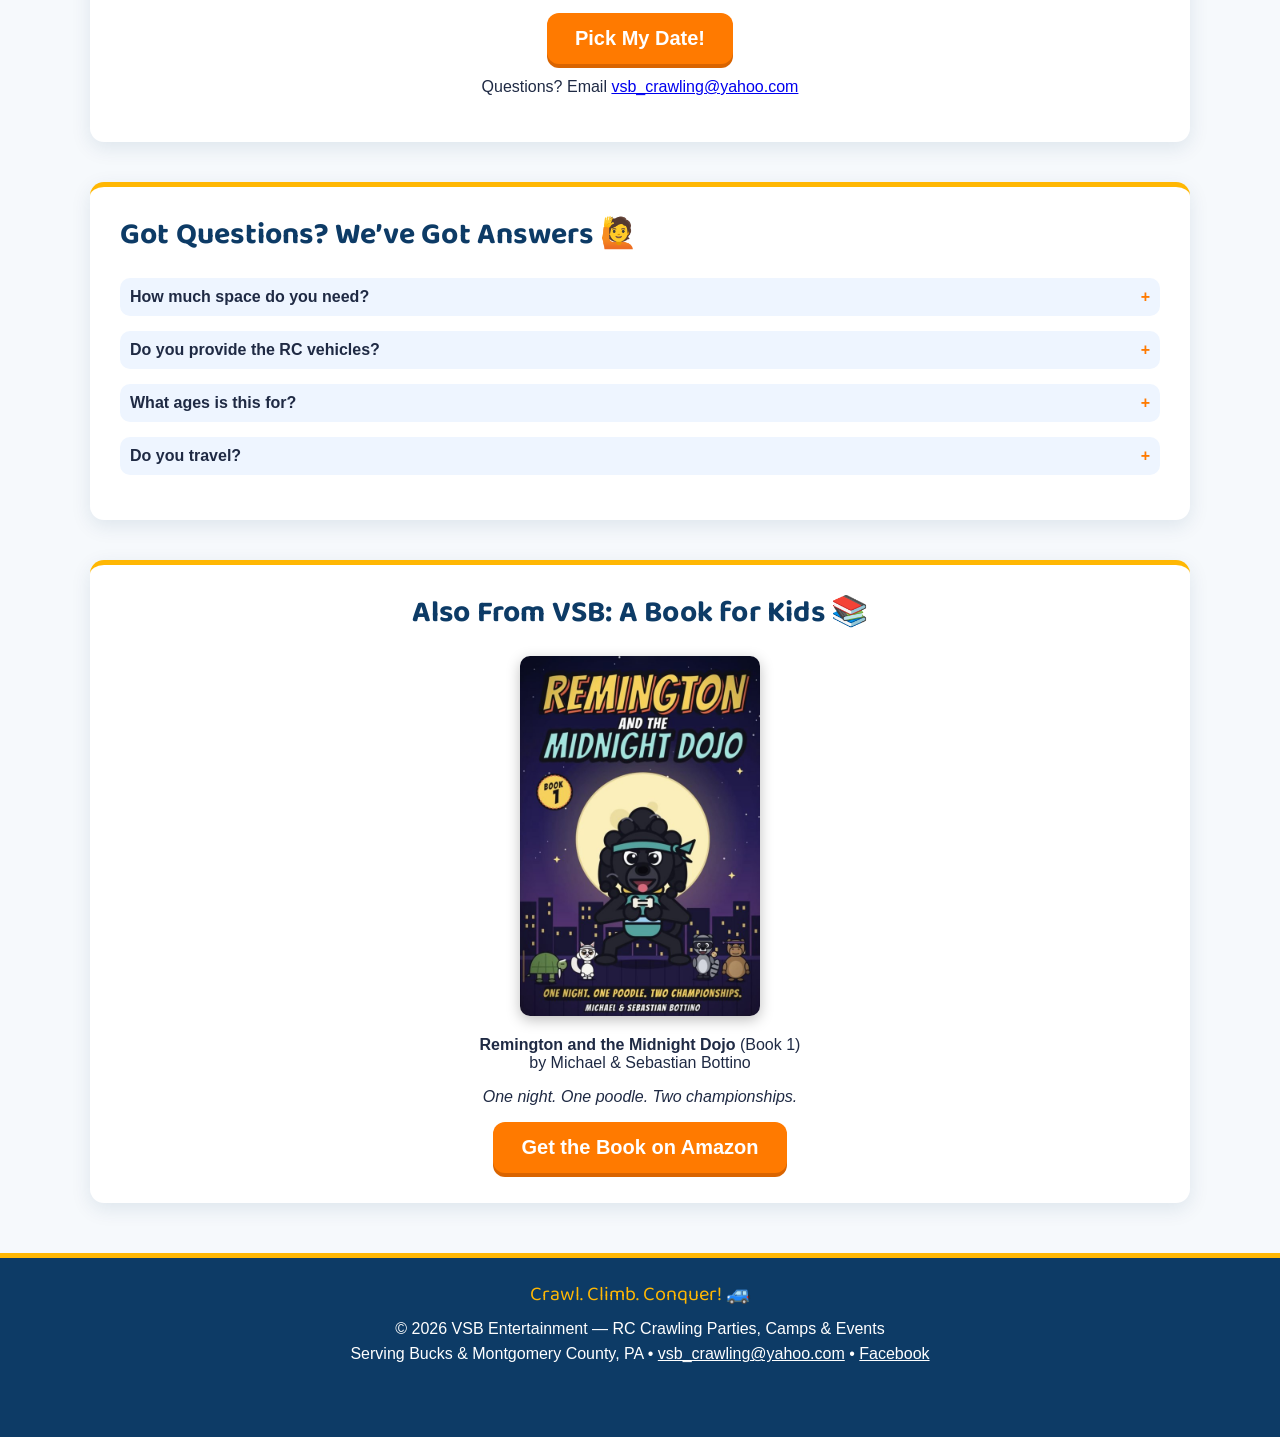
==== commit 3cab25e8: "Home: add reviewer names (Joseph, Warminster; Kaitlin, Chalfont) Co-Authored-By: Claude Opus 5.5 <no" ====
--- a/index.html
+++ b/index.html
@@ -374,10 +374,12 @@
 
   <div class="testimonial">
     “The kids were engaged the entire time. One of the best camp activities we’ve ever hosted.”
+    <div style="margin-top:8px;font-weight:bold;">— Joseph, Warminster</div>
   </div>
 
   <div class="testimonial">
     “My son said it was the best birthday party he’s ever been to. We’ll definitely be booking again.”
+    <div style="margin-top:8px;font-weight:bold;">— Kaitlin, Chalfont</div>
   </div>
 
   <div class="testimonial">
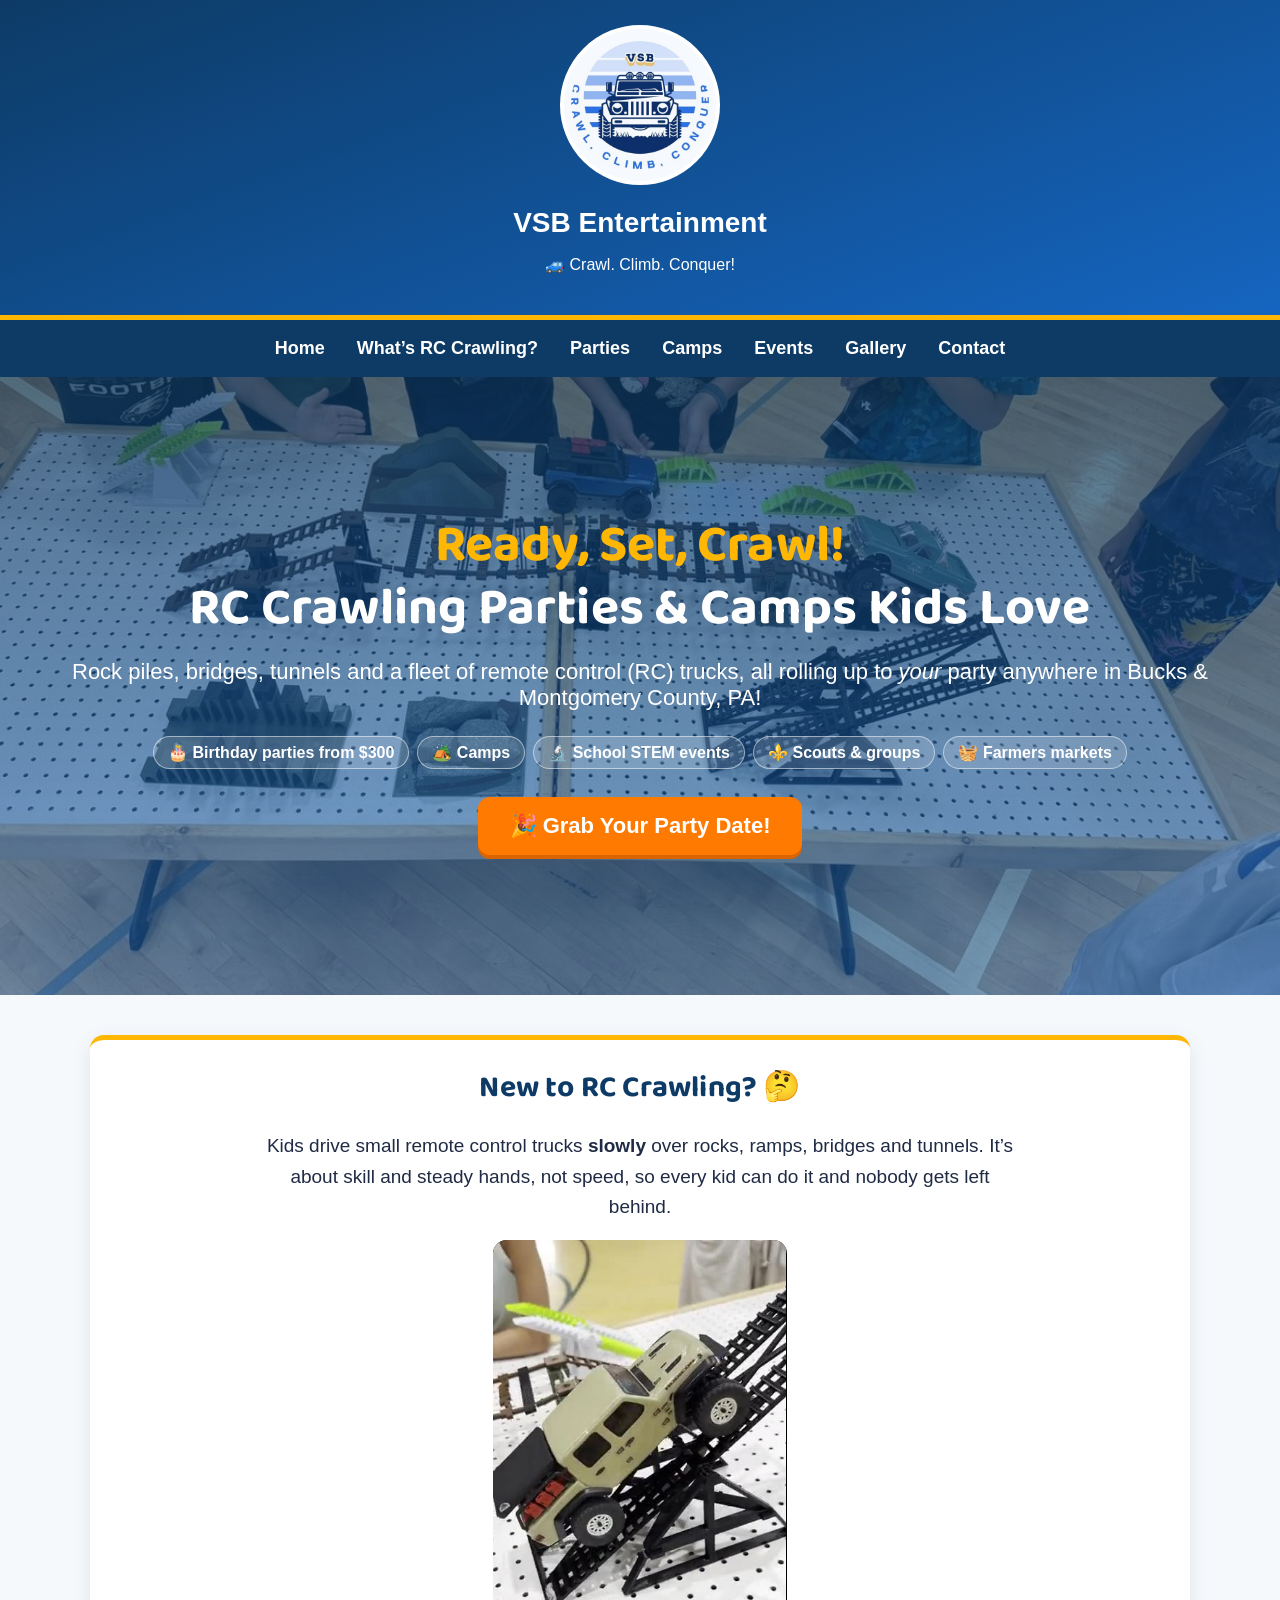
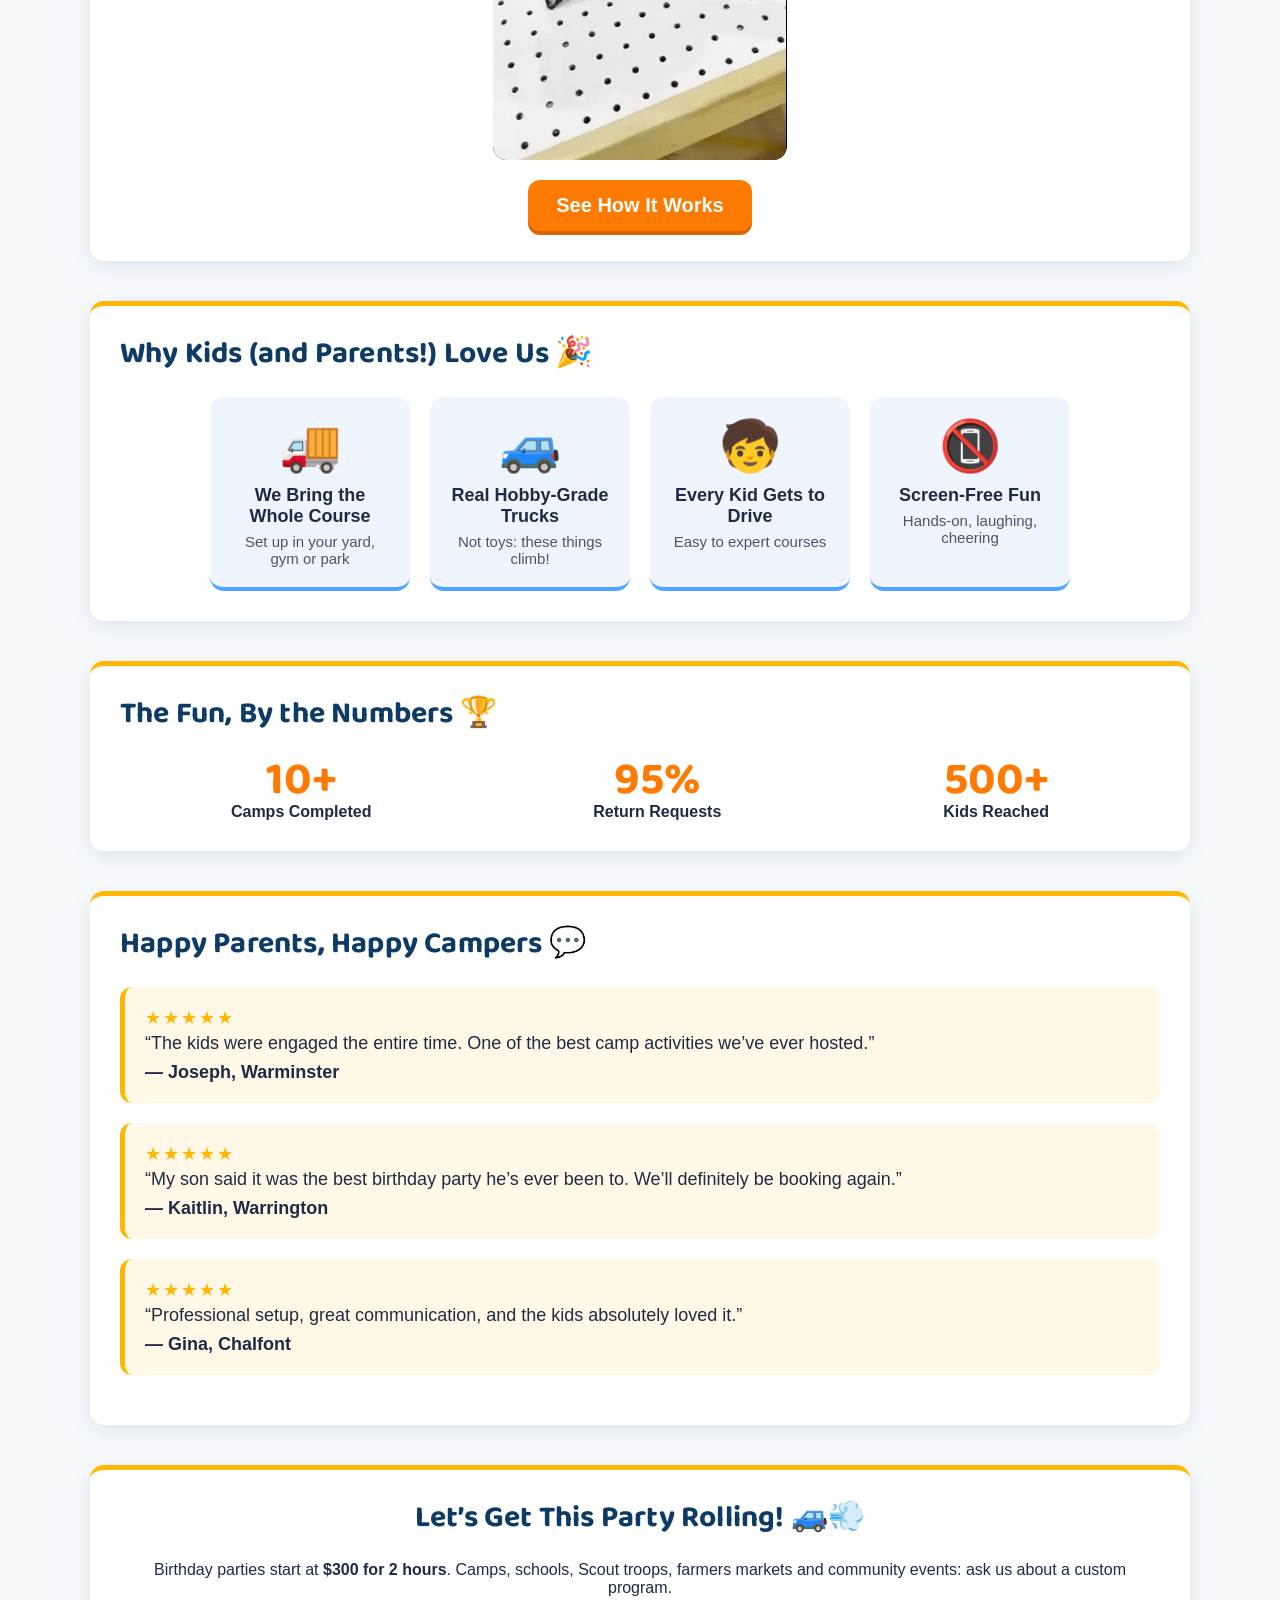
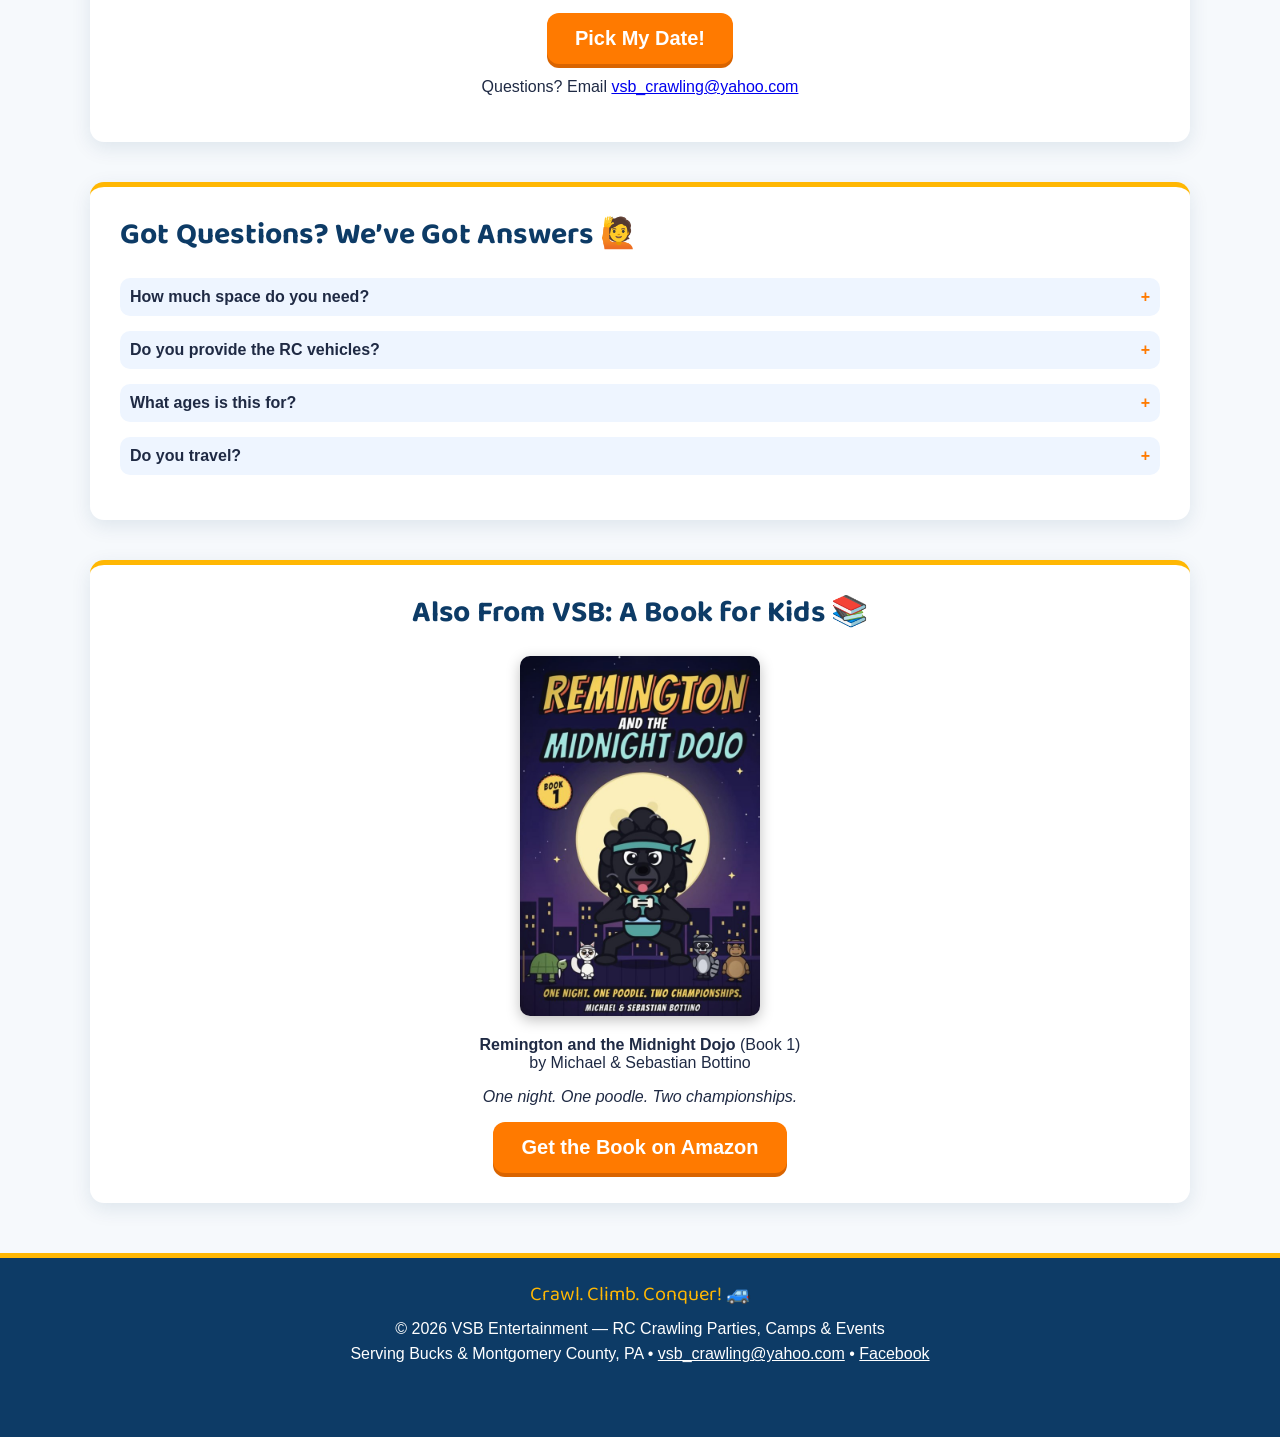
==== commit 8d343894: "Home: Kaitlin is from Warrington Co-Authored-By: Claude Opus 5.5 <noreply@anthropic.com> Claude-Sess" ====
--- a/index.html
+++ b/index.html
@@ -379,7 +379,7 @@
 
   <div class="testimonial">
     “My son said it was the best birthday party he’s ever been to. We’ll definitely be booking again.”
-    <div style="margin-top:8px;font-weight:bold;">— Kaitlin, Chalfont</div>
+    <div style="margin-top:8px;font-weight:bold;">— Kaitlin, Warrington</div>
   </div>
 
   <div class="testimonial">
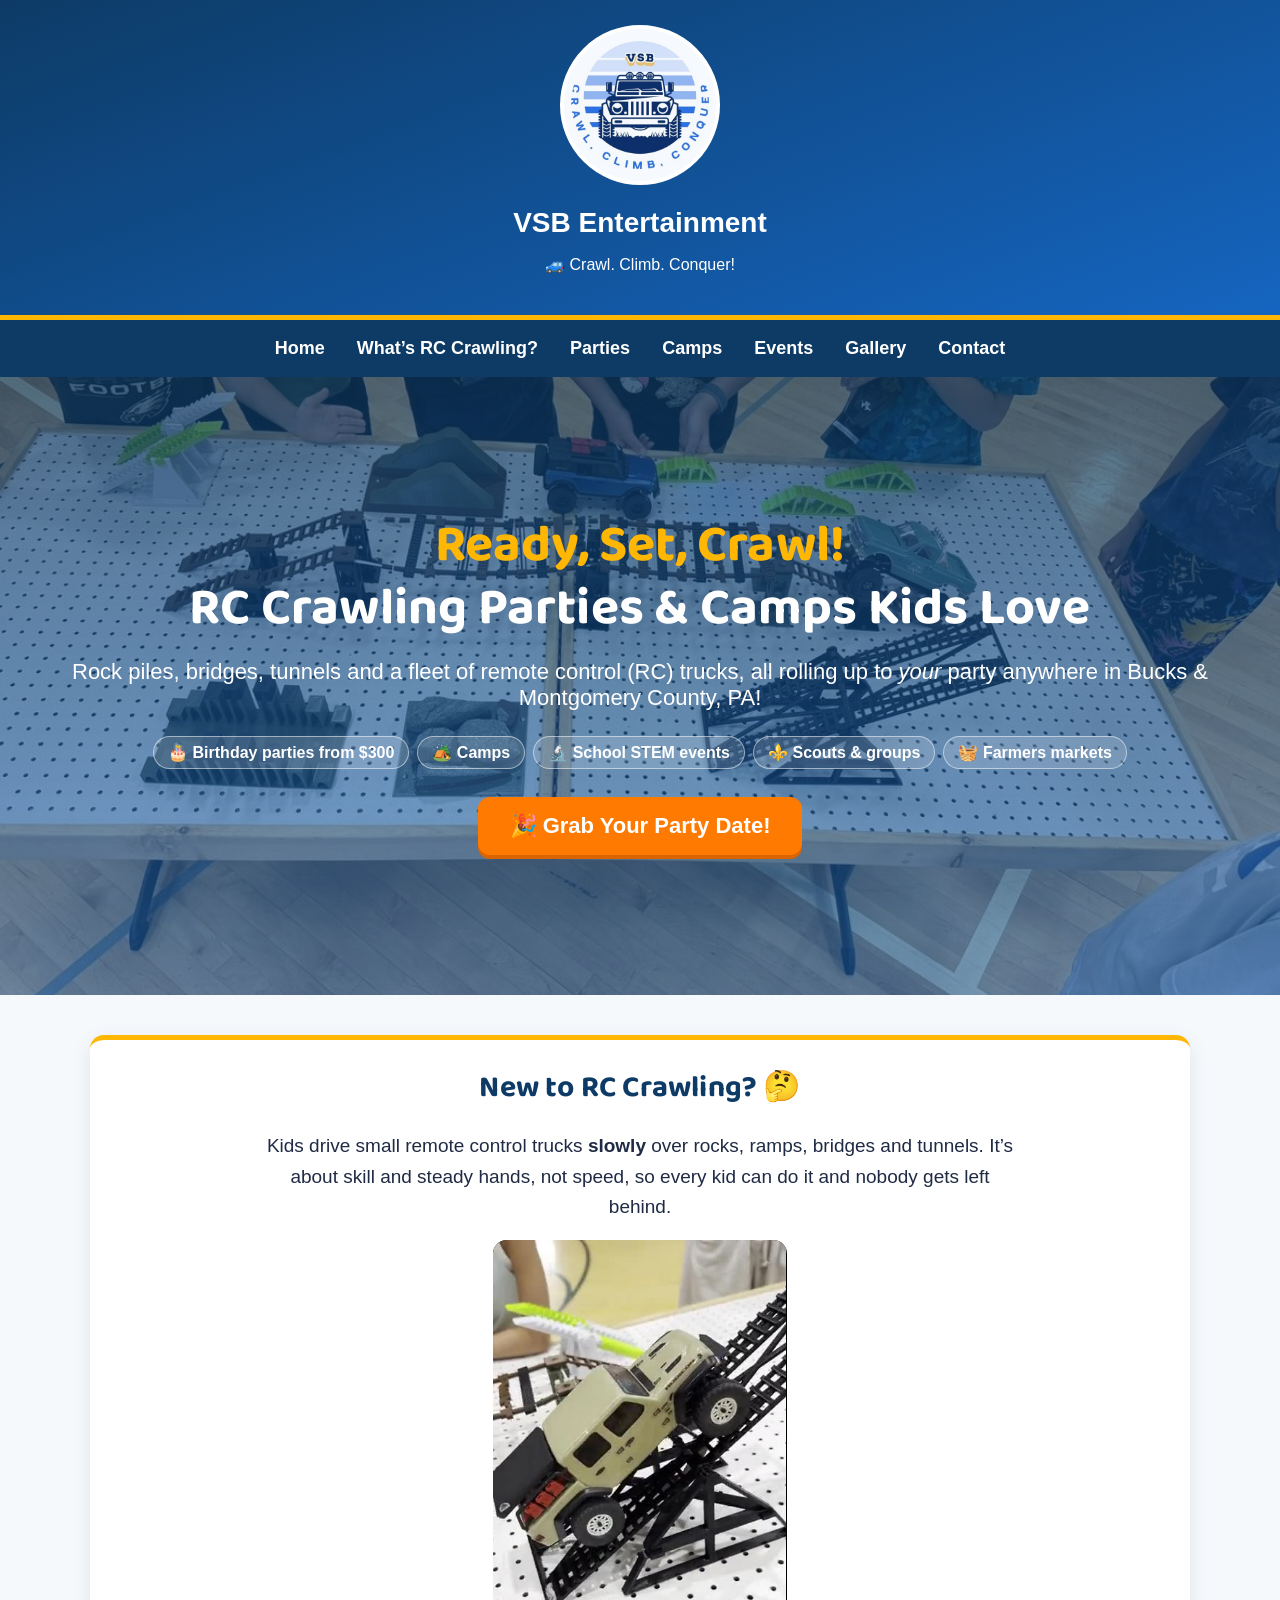
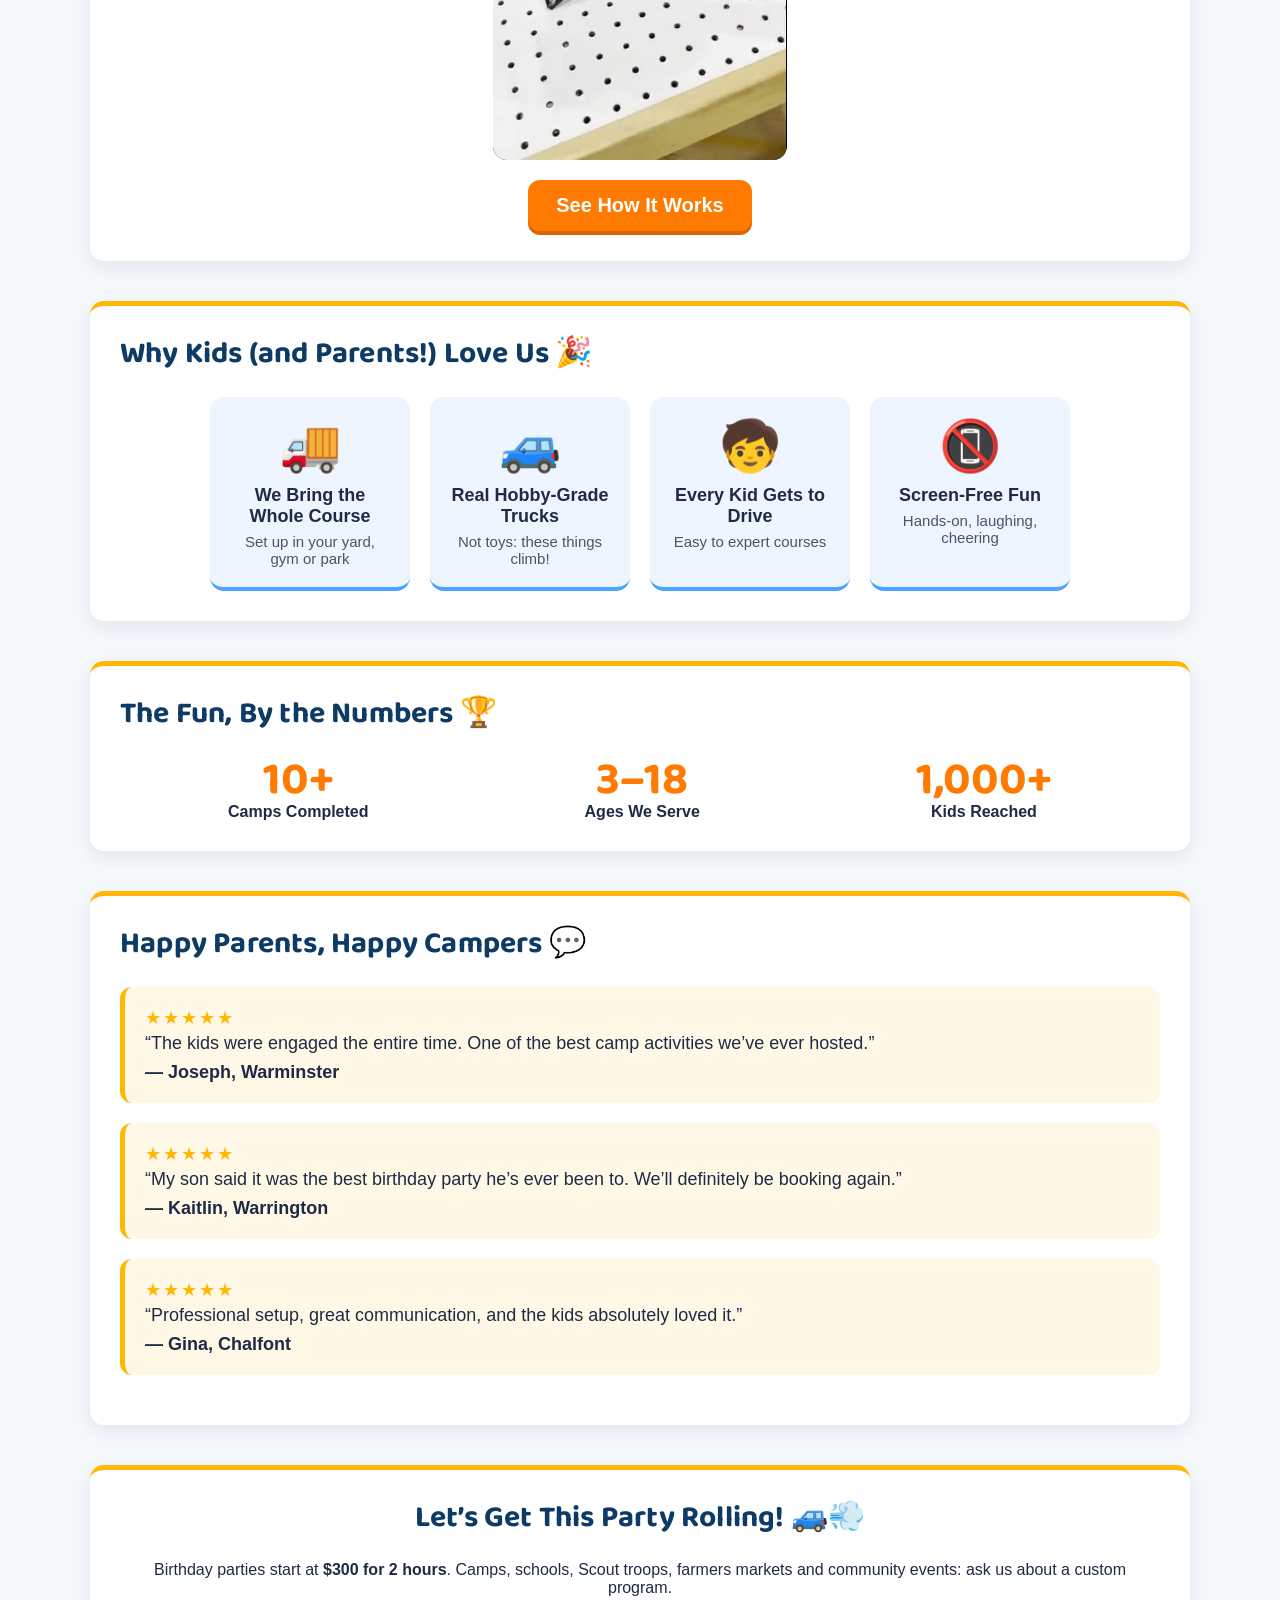
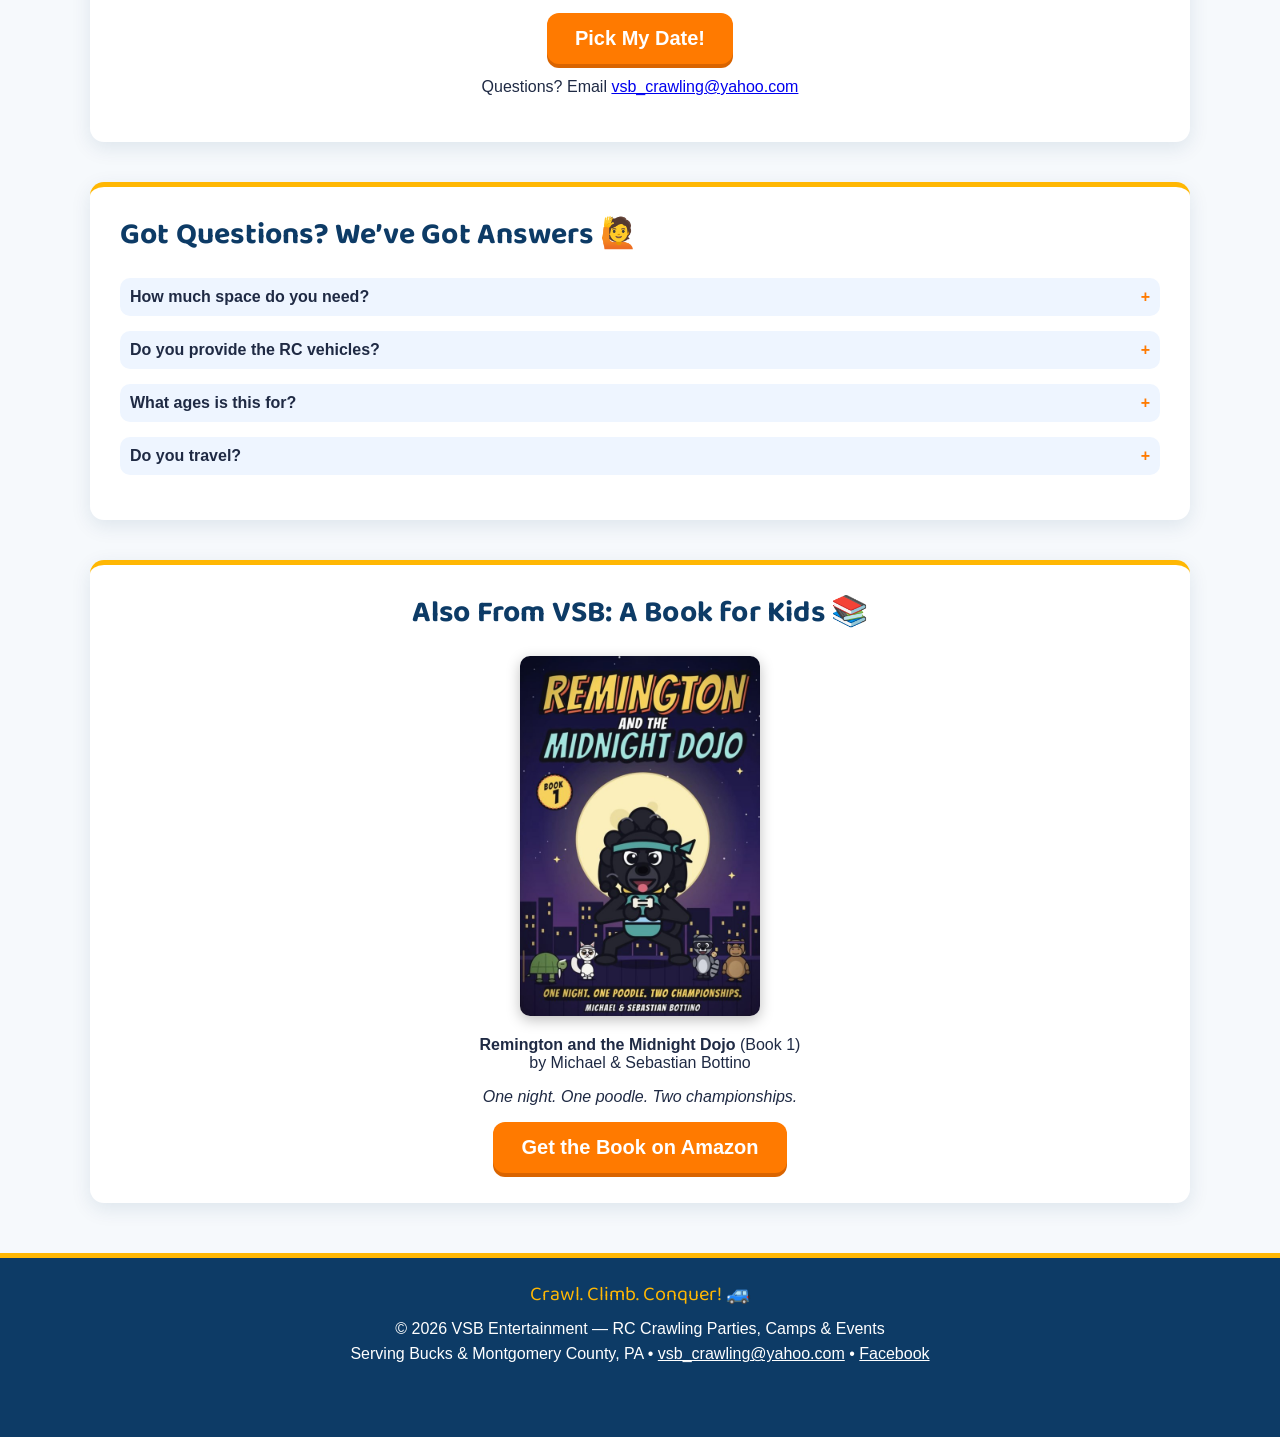
==== commit c2b8cf31: "Home: update stats (1,000+ kids, ages 3-18) and ages FAQ Co-Authored-By: Claude Opus 5.5 <noreply@an" ====
--- a/index.html
+++ b/index.html
@@ -358,11 +358,11 @@
       <div class="stat-label">Camps Completed</div>
     </div>
     <div>
-      <div class="stat">95%</div>
-      <div class="stat-label">Return Requests</div>
+      <div class="stat">3–18</div>
+      <div class="stat-label">Ages We Serve</div>
     </div>
     <div>
-      <div class="stat">500+</div>
+      <div class="stat">1,000+</div>
       <div class="stat-label">Kids Reached</div>
     </div>
   </div>
@@ -411,7 +411,7 @@
 
   <div class="faq-item">
     <div class="faq-question">What ages is this for?</div>
-    <div class="faq-answer">Most events are perfect for ages 6–14, but all ages can enjoy.</div>
+    <div class="faq-answer">We work with kids ages 3–18. Courses run from easy to expert, so every age gets to drive.</div>
   </div>
 
   <div class="faq-item">
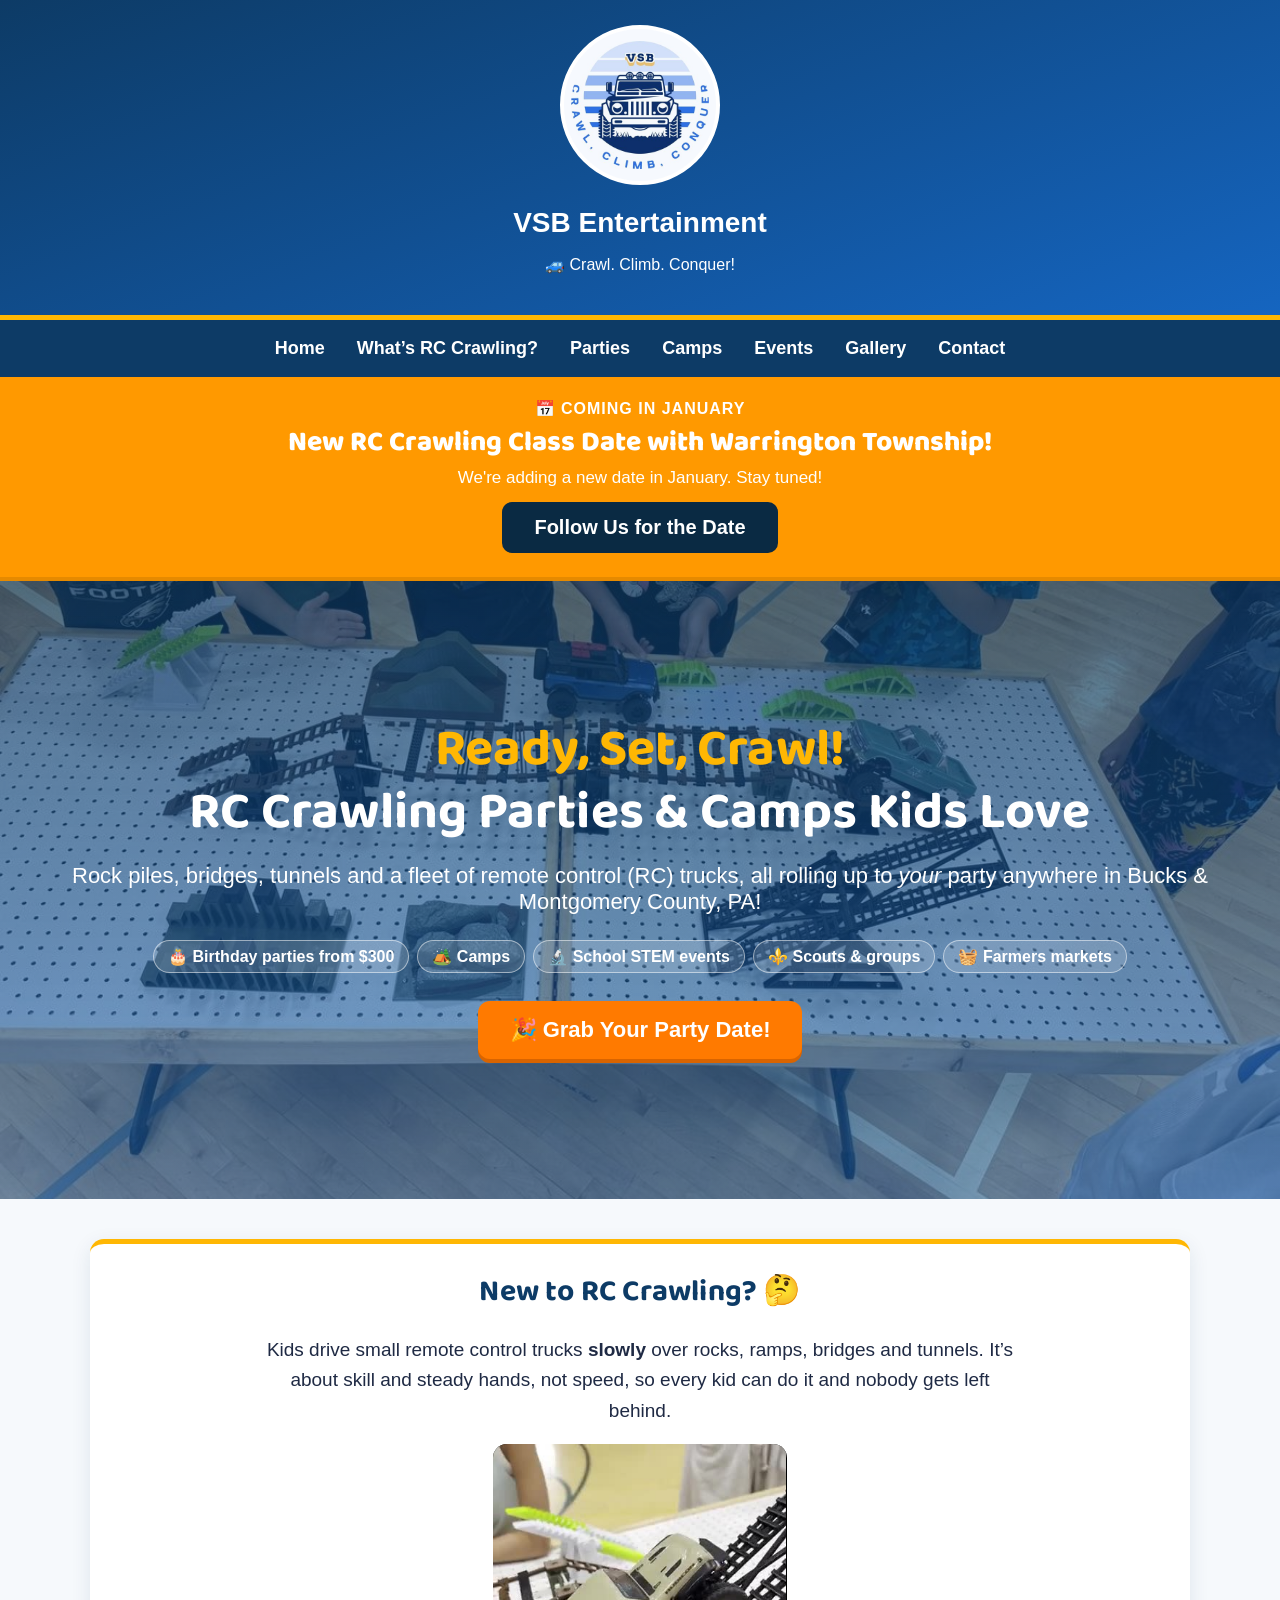
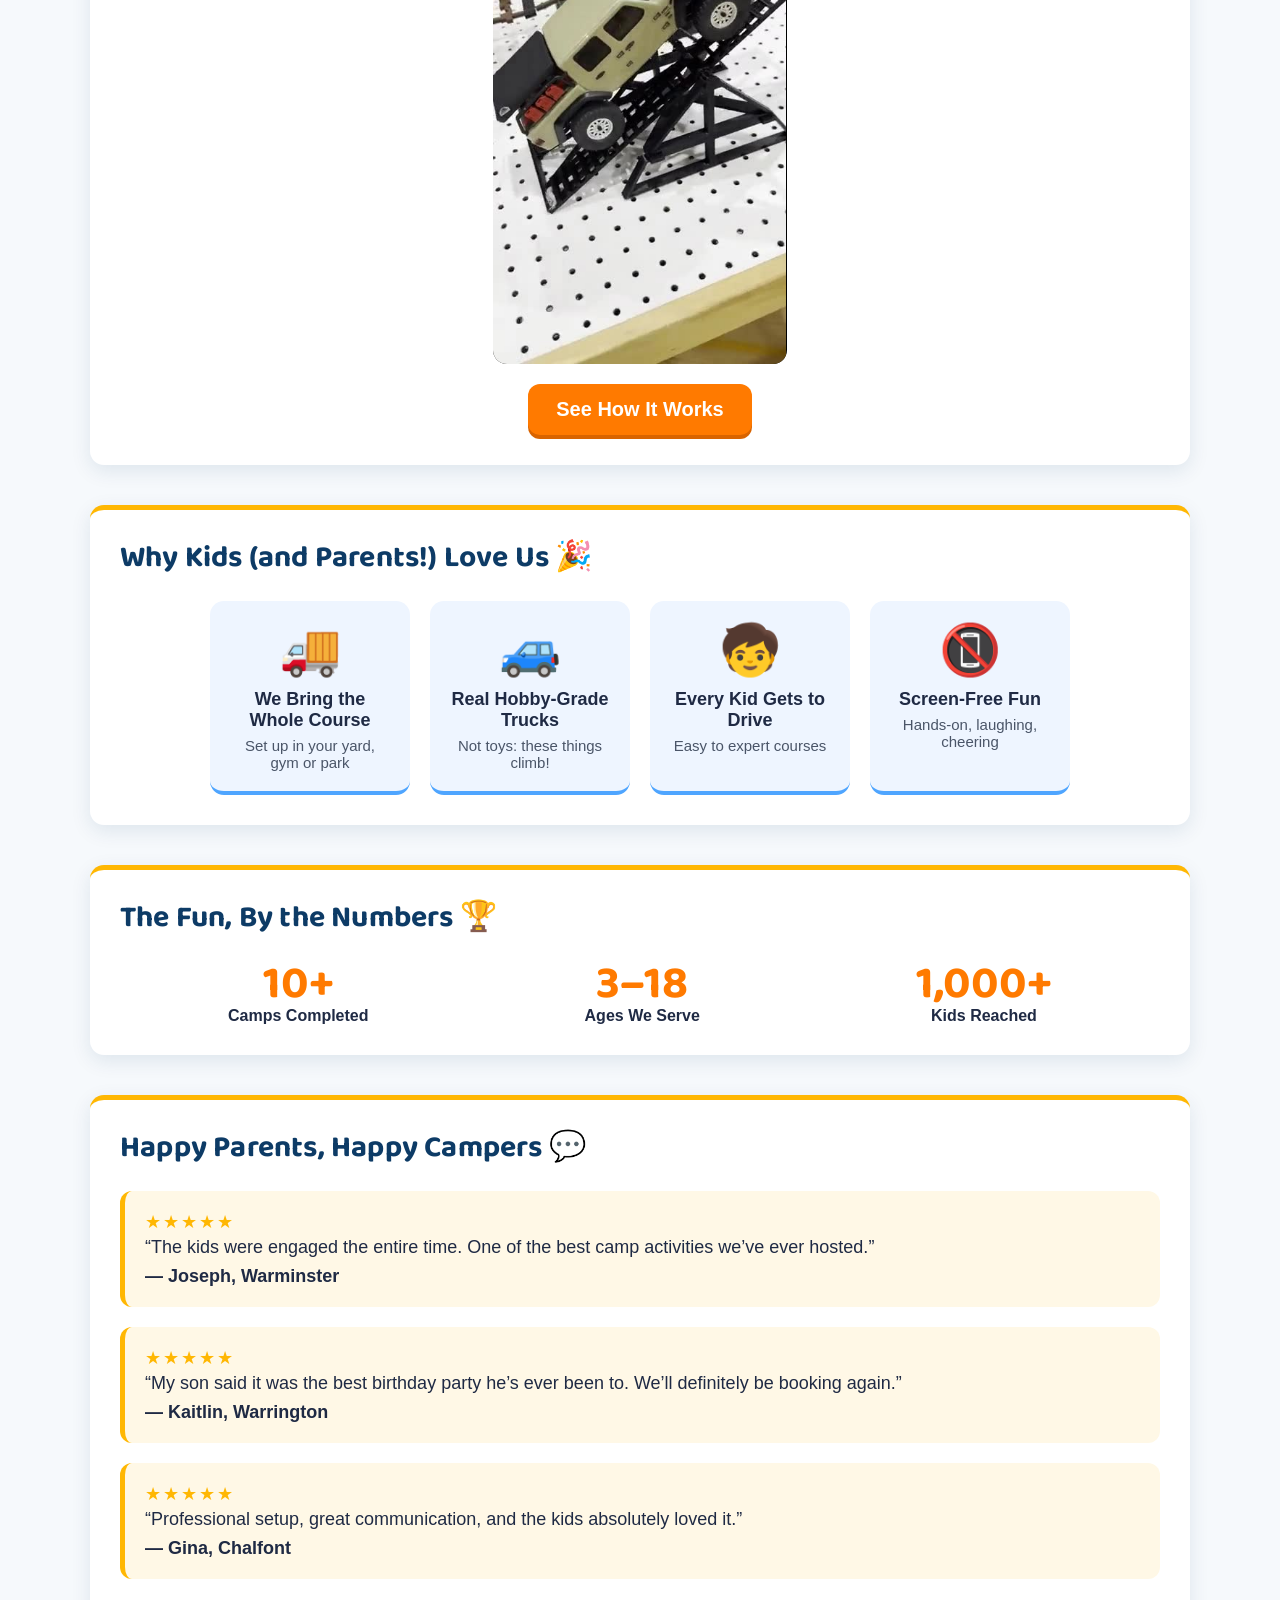
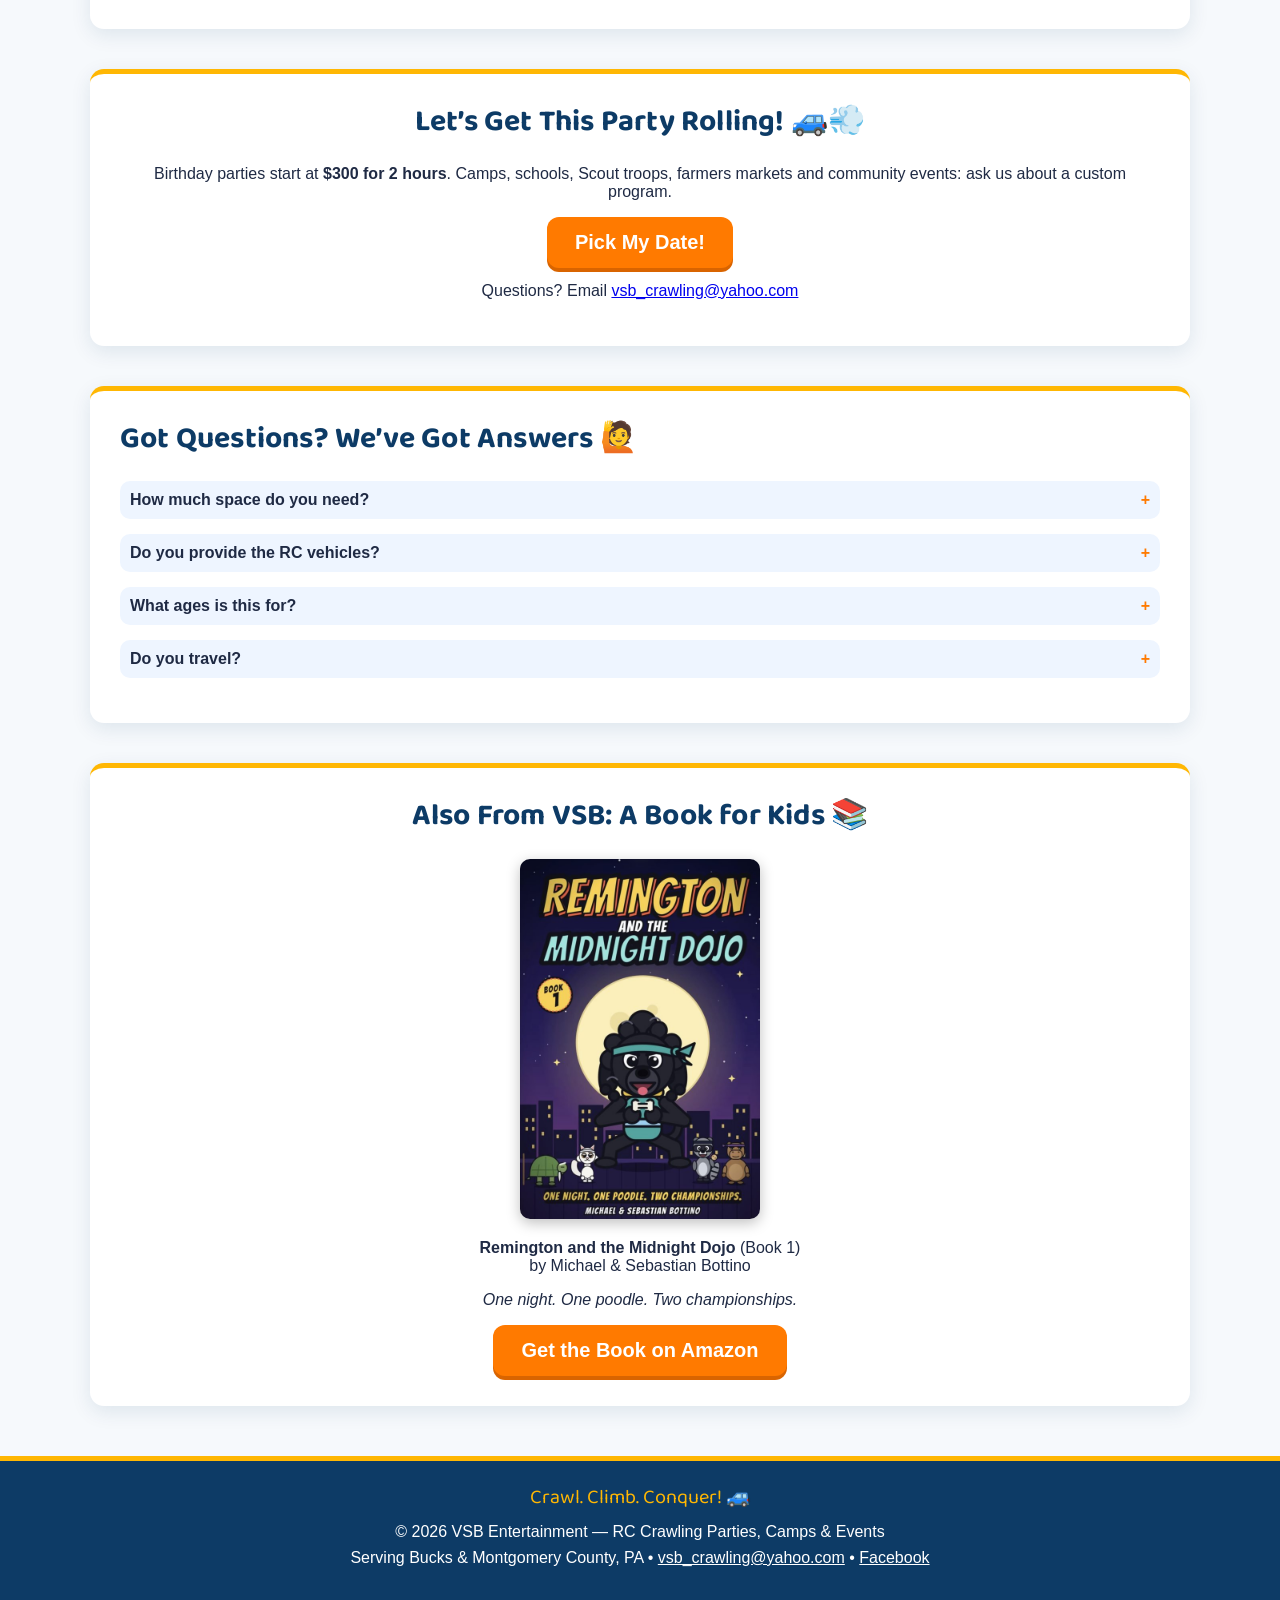
==== commit 3c45dd0a: "Announce new January Warrington class date (replaces past Nov 19 sign-up) Co-Authored-By: Claude Opu" ====
--- a/index.html
+++ b/index.html
@@ -269,6 +269,23 @@
     @media (prefers-reduced-motion: reduce) {
       * { animation: none !important; transition: none !important; }
     }
+    .class-banner {
+      background: #ff9900; color: #fff; text-align: center; padding: 22px 16px 24px;
+      border-bottom: 4px solid #e68a00;
+    }
+    .class-banner p { margin: 0 0 8px; }
+    .class-banner-kicker { font-size: 16px; font-weight: bold; text-transform: uppercase; letter-spacing: 1px; }
+    .class-banner-title { font-family: 'Baloo 2', sans-serif; font-size: 28px; font-weight: 800; line-height: 1.2; }
+    .class-banner-sub { font-size: 17px; }
+    .class-banner-btn {
+      display: inline-block; margin-top: 6px; background: #0a2a43; color: #fff; padding: 14px 32px;
+      font-size: 20px; font-weight: bold; border-radius: 10px; text-decoration: none;
+    }
+    .class-banner-btn:hover { background: #0f4c75; }
+    @media (max-width: 600px) {
+      .class-banner-title { font-size: 23px; }
+      .class-banner-btn { display: block; max-width: 320px; margin: 8px auto 0; }
+    }
     .home-video { display: block; width: auto; max-width: 100%; max-height: 520px; margin: 0 auto 20px; border-radius: 14px; background: #000; }
   </style>
   <link rel="preconnect" href="https://fonts.googleapis.com" />
@@ -294,6 +311,14 @@
   <a href="gallery.html">Gallery</a>
   <a href="contact.html">Contact</a>
 </nav>
+
+<!-- JANUARY WARRINGTON CLASS ANNOUNCEMENT -->
+<div id="janWarrington" class="class-banner">
+  <p class="class-banner-kicker">📅 Coming in January</p>
+  <p class="class-banner-title">New RC Crawling Class Date with Warrington Township!</p>
+  <p class="class-banner-sub">We're adding a new date in January. Stay tuned!</p>
+  <a class="class-banner-btn" href="https://www.facebook.com/share/1KHKme5Yqi/" target="_blank" rel="noopener">Follow Us for the Date</a>
+</div>
 
 <!-- HERO -->
 <div class="hero">
